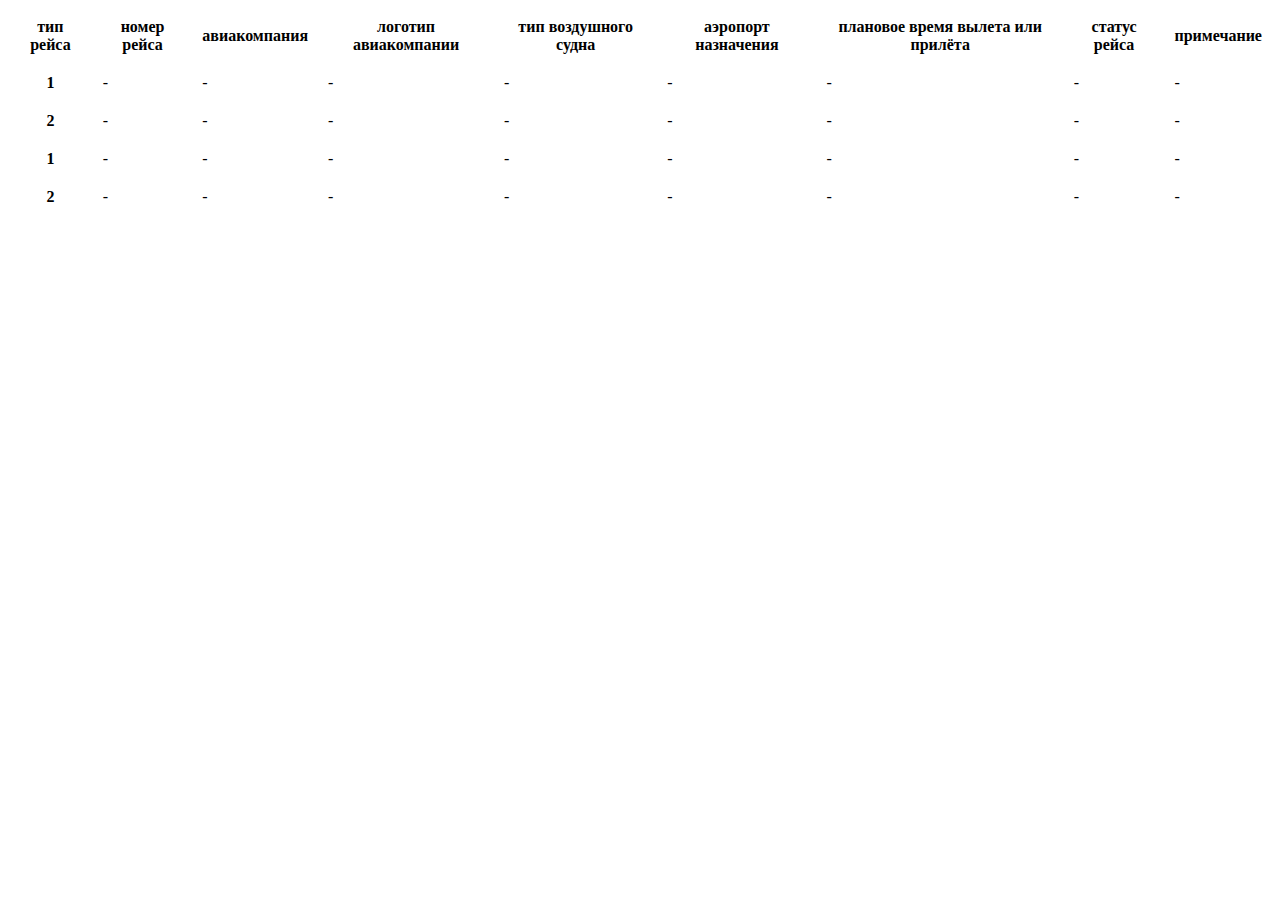
==== task-1/index.html @ 45f019e6 "task-1 added table hover styles" ====
<!doctype html>
<html>
    <head>
        <meta charset="utf-8">
        <meta http-equiv="x-ua-compatible" content="ie=edge">
        <title>Школа разработки интерфейсов</title>
        <meta name="description" content="">
        <meta name="viewport" content="width=device-width, initial-scale=1">

        <link rel="stylesheet" href="main.css">
        <script src="app.js"></script>
    </head>
    <body>

        <table>
            <tr>
                <th>тип рейса</th>
                <th class="col">номер рейса</th>
                <th class="col">авиакомпания</th>
                <th class="col">логотип авиакомпании</th>
                <th class="col">тип воздушного судна</th>
                <th class="col">аэропорт назначения</th>
                <th class="col">плановое время вылета или прилёта</th>
                <th class="col">статус рейса</th>
                <th class="col">примечание</th>
            </tr>

            <tr>
                <th class="row">1</th>
                <td>-</td>
                <td>-</td>
                <td>-</td>
                <td>-</td>
                <td>-</td>
                <td>-</td>
                <td>-</td>
                <td>-</td>
            </tr>

            <tr>
                <th class="row">2</th>
                <td>-</td>
                <td>-</td>
                <td>-</td>
                <td>-</td>
                <td>-</td>
                <td>-</td>
                <td>-</td>
                <td>-</td>
            </tr>

            <tr>
                <th class="row">1</th>
                <td>-</td>
                <td>-</td>
                <td>-</td>
                <td>-</td>
                <td>-</td>
                <td>-</td>
                <td>-</td>
                <td>-</td>
            </tr>

            <tr>
                <th class="row">2</th>
                <td>-</td>
                <td>-</td>
                <td>-</td>
                <td>-</td>
                <td>-</td>
                <td>-</td>
                <td>-</td>
                <td>-</td>
            </tr>
        </table>

    </body>
</html>
---- task-1/main.css ----
table {
    border-spacing: 0;
    border-collapse: collapse;
    overflow: hidden;
    z-index: 1;
}

td, th, .row, .col {
    cursor: pointer;
    padding: 10px;
    position: relative;
}

td:hover::before, .row:hover::before { 
    background-color: rgba(0,0,0,.5);
    content: '\00a0';  
    height: 100%;
    left: -5000px;
    position: absolute;  
    top: 0;
    width: 10000px;   
    z-index: -1;        
}

td:hover::after, .col:hover::after { 
    background-color: rgba(0,0,0,.5);
    content: '\00a0';  
    height: 10000px;    
    left: 0;
    position: absolute;  
    top: -5000px;
    width: 100%;
    z-index: -1;        
}
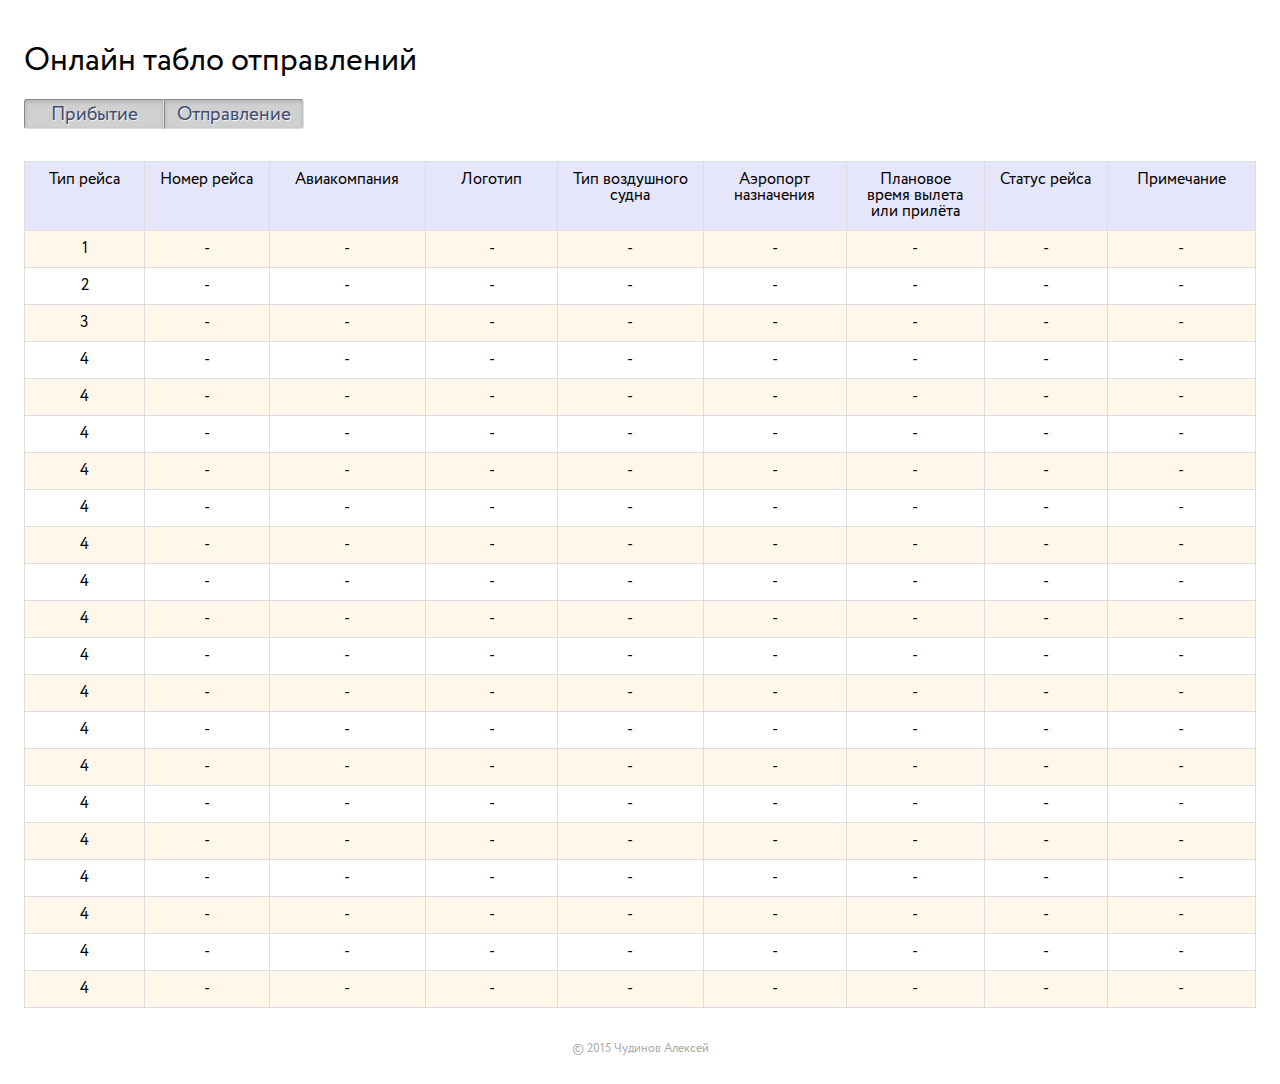
==== commit f4557405: "task-1 buttons, filter and colors" ====
--- a/task-1/index.html
+++ b/task-1/index.html
@@ -8,71 +8,264 @@
         <meta name="viewport" content="width=device-width, initial-scale=1">
 
         <link rel="stylesheet" href="main.css">
+        <script src="http://code.jquery.com/jquery-1.11.3.min.js"></script>
         <script src="app.js"></script>
     </head>
     <body>
 
-        <table>
-            <tr>
-                <th>тип рейса</th>
-                <th class="col">номер рейса</th>
-                <th class="col">авиакомпания</th>
-                <th class="col">логотип авиакомпании</th>
-                <th class="col">тип воздушного судна</th>
-                <th class="col">аэропорт назначения</th>
-                <th class="col">плановое время вылета или прилёта</th>
-                <th class="col">статус рейса</th>
-                <th class="col">примечание</th>
-            </tr>
-
-            <tr>
-                <th class="row">1</th>
-                <td>-</td>
-                <td>-</td>
-                <td>-</td>
-                <td>-</td>
-                <td>-</td>
-                <td>-</td>
-                <td>-</td>
-                <td>-</td>
-            </tr>
-
-            <tr>
-                <th class="row">2</th>
-                <td>-</td>
-                <td>-</td>
-                <td>-</td>
-                <td>-</td>
-                <td>-</td>
-                <td>-</td>
-                <td>-</td>
-                <td>-</td>
-            </tr>
-
-            <tr>
-                <th class="row">1</th>
-                <td>-</td>
-                <td>-</td>
-                <td>-</td>
-                <td>-</td>
-                <td>-</td>
-                <td>-</td>
-                <td>-</td>
-                <td>-</td>
-            </tr>
-
-            <tr>
-                <th class="row">2</th>
-                <td>-</td>
-                <td>-</td>
-                <td>-</td>
-                <td>-</td>
-                <td>-</td>
-                <td>-</td>
-                <td>-</td>
-                <td>-</td>
-            </tr>
-        </table>
+        <div class="wrapper">
+
+            <h1>Онлайн табло отправлений</h1>
+
+            <input type="checkbox" name="type" class="input-arrival" id="arrival" />
+            <label for="arrival" class="label-arrival">Прибытие</label>
+
+            <input type="checkbox" name="type" class="input-departure" id="departure" />
+            <label for="departure" class="label-departure">Отправление</label>
+
+            <div class="clearfix"></div>
+
+            <table>
+                <thead>
+                    <tr>
+                        <td>Тип рейса</td>
+                        <td>Номер рейса</td>
+                        <td>Авиакомпания</td>
+                        <td>Логотип</td>
+                        <td>Тип воздушного судна</td>
+                        <td>Аэропорт назначения</td>
+                        <td>Плановое время вылета или прилёта</td>
+                        <td>Статус рейса</td>
+                        <td>Примечание</td>
+                    </tr>
+                </thead>
+
+                <tbody>
+                    <tr class="departure">
+                        <td>1</td>
+                        <td>-</td>
+                        <td>-</td>
+                        <td>-</td>
+                        <td>-</td>
+                        <td>-</td>
+                        <td>-</td>
+                        <td>-</td>
+                        <td>-</td>
+                    </tr>
+
+                    <tr class="departure">
+                        <td>2</td>
+                        <td>-</td>
+                        <td>-</td>
+                        <td>-</td>
+                        <td>-</td>
+                        <td>-</td>
+                        <td>-</td>
+                        <td>-</td>
+                        <td>-</td>
+                    </tr>
+
+                    <tr class="arrival">
+                        <td>3</td>
+                        <td>-</td>
+                        <td>-</td>
+                        <td>-</td>
+                        <td>-</td>
+                        <td>-</td>
+                        <td>-</td>
+                        <td>-</td>
+                        <td>-</td>
+                    </tr>
+
+                    <tr class="arrival">
+                        <td>4</td>
+                        <td>-</td>
+                        <td>-</td>
+                        <td>-</td>
+                        <td>-</td>
+                        <td>-</td>
+                        <td>-</td>
+                        <td>-</td>
+                        <td>-</td>
+                    </tr>
+                    <tr class="departure">
+                        <td>4</td>
+                        <td>-</td>
+                        <td>-</td>
+                        <td>-</td>
+                        <td>-</td>
+                        <td>-</td>
+                        <td>-</td>
+                        <td>-</td>
+                        <td>-</td>
+                    </tr><tr class="arrival">
+                        <td>4</td>
+                        <td>-</td>
+                        <td>-</td>
+                        <td>-</td>
+                        <td>-</td>
+                        <td>-</td>
+                        <td>-</td>
+                        <td>-</td>
+                        <td>-</td>
+                    </tr><tr class="arrival">
+                        <td>4</td>
+                        <td>-</td>
+                        <td>-</td>
+                        <td>-</td>
+                        <td>-</td>
+                        <td>-</td>
+                        <td>-</td>
+                        <td>-</td>
+                        <td>-</td>
+                    </tr><tr class="arrival">
+                        <td>4</td>
+                        <td>-</td>
+                        <td>-</td>
+                        <td>-</td>
+                        <td>-</td>
+                        <td>-</td>
+                        <td>-</td>
+                        <td>-</td>
+                        <td>-</td>
+                    </tr><tr class="departure">
+                        <td>4</td>
+                        <td>-</td>
+                        <td>-</td>
+                        <td>-</td>
+                        <td>-</td>
+                        <td>-</td>
+                        <td>-</td>
+                        <td>-</td>
+                        <td>-</td>
+                    </tr><tr class="departure">
+                        <td>4</td>
+                        <td>-</td>
+                        <td>-</td>
+                        <td>-</td>
+                        <td>-</td>
+                        <td>-</td>
+                        <td>-</td>
+                        <td>-</td>
+                        <td>-</td>
+                    </tr><tr class="arrival">
+                        <td>4</td>
+                        <td>-</td>
+                        <td>-</td>
+                        <td>-</td>
+                        <td>-</td>
+                        <td>-</td>
+                        <td>-</td>
+                        <td>-</td>
+                        <td>-</td>
+                    </tr><tr class="arrival">
+                        <td>4</td>
+                        <td>-</td>
+                        <td>-</td>
+                        <td>-</td>
+                        <td>-</td>
+                        <td>-</td>
+                        <td>-</td>
+                        <td>-</td>
+                        <td>-</td>
+                    </tr><tr class="arrival">
+                        <td>4</td>
+                        <td>-</td>
+                        <td>-</td>
+                        <td>-</td>
+                        <td>-</td>
+                        <td>-</td>
+                        <td>-</td>
+                        <td>-</td>
+                        <td>-</td>
+                    </tr><tr class="arrival">
+                        <td>4</td>
+                        <td>-</td>
+                        <td>-</td>
+                        <td>-</td>
+                        <td>-</td>
+                        <td>-</td>
+                        <td>-</td>
+                        <td>-</td>
+                        <td>-</td>
+                    </tr><tr class="arrival">
+                        <td>4</td>
+                        <td>-</td>
+                        <td>-</td>
+                        <td>-</td>
+                        <td>-</td>
+                        <td>-</td>
+                        <td>-</td>
+                        <td>-</td>
+                        <td>-</td>
+                    </tr><tr class="arrival">
+                        <td>4</td>
+                        <td>-</td>
+                        <td>-</td>
+                        <td>-</td>
+                        <td>-</td>
+                        <td>-</td>
+                        <td>-</td>
+                        <td>-</td>
+                        <td>-</td>
+                    </tr><tr class="arrival">
+                        <td>4</td>
+                        <td>-</td>
+                        <td>-</td>
+                        <td>-</td>
+                        <td>-</td>
+                        <td>-</td>
+                        <td>-</td>
+                        <td>-</td>
+                        <td>-</td>
+                    </tr><tr class="arrival">
+                        <td>4</td>
+                        <td>-</td>
+                        <td>-</td>
+                        <td>-</td>
+                        <td>-</td>
+                        <td>-</td>
+                        <td>-</td>
+                        <td>-</td>
+                        <td>-</td>
+                    </tr><tr class="arrival">
+                        <td>4</td>
+                        <td>-</td>
+                        <td>-</td>
+                        <td>-</td>
+                        <td>-</td>
+                        <td>-</td>
+                        <td>-</td>
+                        <td>-</td>
+                        <td>-</td>
+                    </tr><tr class="arrival">
+                        <td>4</td>
+                        <td>-</td>
+                        <td>-</td>
+                        <td>-</td>
+                        <td>-</td>
+                        <td>-</td>
+                        <td>-</td>
+                        <td>-</td>
+                        <td>-</td>
+                    </tr><tr class="arrival">
+                        <td>4</td>
+                        <td>-</td>
+                        <td>-</td>
+                        <td>-</td>
+                        <td>-</td>
+                        <td>-</td>
+                        <td>-</td>
+                        <td>-</td>
+                        <td>-</td>
+                    </tr>
+                </tbody>
+            </table>
+
+            <div class="footer">
+                <div class="footer__copyright">© 2015 Чудинов Алексей</div>
+            </div>
+        </div>
 
     </body>
 </html>--- a/task-1/main.css
+++ b/task-1/main.css
@@ -1,34 +1,526 @@
+@font-face {
+  font-family: 'Circe Regular';
+  src: url("./fonts/circe-regular.eot");
+  src: url("./fonts/circe-regular.eot?#iefix") format("embedded-opentype"), url("./fonts/circe-regular.woff") format("woff"), url("./fonts/circe-regular.ttf") format("truetype"), url("./fonts/circe-regular.svg#Circe-Regular") format("svg");
+  font-weight: normal;
+  font-style: normal;
+}
+
+/* line 12, sass/_global.scss */
+html, body {
+  height: 100%;
+  min-width: 1040px;
+}
+
+/* line 17, sass/_global.scss */
+.wrapper {
+  font-family: 'Circe Regular', Helvetica, sans-serif;
+  width: 100%;
+  min-width: 960px;
+  min-height: 100%;
+  padding: 24px;
+}
+
+/* line 25, sass/_global.scss */
+*, *:before, *:after {
+  box-sizing: border-box;
+}
+
+/* line 29, sass/_global.scss */
+a {
+  color: black;
+  text-decoration: none;
+}
+/* line 33, sass/_global.scss */
+a:hover {
+  color: #ff6733;
+}
+
+/* line 38, sass/_global.scss */
+.clearfix {
+  display: table;
+  clear: both;
+}
+
+/* http://meyerweb.com/eric/tools/css/reset/ 
+	 v2.0 | 20110126
+	 License: none (public domain) */
+/* line 17, sass/_reset.scss */
+html, body, div, span, applet, object, iframe,
+h1, h2, h3, h4, h5, h6, p, blockquote, pre,
+a, abbr, acronym, address, big, cite, code,
+del, dfn, em, img, ins, kbd, q, s, samp,
+small, strike, strong, sub, sup, tt, var,
+b, u, i, center,
+dl, dt, dd, ol, ul, li,
+fieldset, form, label, legend,
+table, caption, tbody, tfoot, thead, tr, th, td,
+article, aside, canvas, details, embed,
+figure, figcaption, footer, header, hgroup,
+menu, nav, output, ruby, section, summary,
+time, mark, audio, video {
+  margin: 0;
+  padding: 0;
+  border: 0;
+  font-size: 100%;
+  font: inherit;
+  vertical-align: baseline;
+}
+
+/* HTML5 display-role reset for older browsers */
+/* line 27, sass/_reset.scss */
+article, aside, details, figcaption, figure,
+footer, header, hgroup, menu, nav, section {
+  display: block;
+}
+
+/* line 30, sass/_reset.scss */
+body {
+  line-height: 1;
+}
+
+/* line 33, sass/_reset.scss */
+ol, ul {
+  list-style: none;
+}
+
+/* line 36, sass/_reset.scss */
+blockquote, q {
+  quotes: none;
+}
+
+/* line 40, sass/_reset.scss */
+blockquote:before, blockquote:after,
+q:before, q:after {
+  content: '';
+  content: none;
+}
+
+/* line 44, sass/_reset.scss */
 table {
-    border-spacing: 0;
-    border-collapse: collapse;
-    overflow: hidden;
-    z-index: 1;
-}
-
-td, th, .row, .col {
-    cursor: pointer;
-    padding: 10px;
-    position: relative;
-}
-
-td:hover::before, .row:hover::before { 
-    background-color: rgba(0,0,0,.5);
-    content: '\00a0';  
-    height: 100%;
-    left: -5000px;
-    position: absolute;  
-    top: 0;
-    width: 10000px;   
-    z-index: -1;        
-}
-
-td:hover::after, .col:hover::after { 
-    background-color: rgba(0,0,0,.5);
-    content: '\00a0';  
-    height: 10000px;    
-    left: 0;
-    position: absolute;  
-    top: -5000px;
-    width: 100%;
-    z-index: -1;        
-}+  border-collapse: collapse;
+  border-spacing: 0;
+}
+
+/* line 55, sass/_normalize.scss */
+article,
+aside,
+details,
+figcaption,
+figure,
+footer,
+header,
+hgroup,
+nav,
+section,
+summary {
+  display: block;
+}
+
+/* line 63, sass/_normalize.scss */
+audio,
+canvas,
+video {
+  display: inline-block;
+}
+
+/* line 74, sass/_normalize.scss */
+audio:not([controls]) {
+  display: none;
+  height: 0;
+}
+
+/* line 84, sass/_normalize.scss */
+[hidden], template {
+  display: none;
+}
+
+/* line 97, sass/_normalize.scss */
+html {
+  background: white;
+  color: black;
+  -webkit-text-size-adjust: 100%;
+  -ms-text-size-adjust: 100%;
+}
+
+/* line 113, sass/_normalize.scss */
+html,
+button,
+input,
+select,
+textarea {
+  font-family: sans-serif;
+}
+
+/* line 119, sass/_normalize.scss */
+body {
+  margin: 0;
+}
+
+/* line 132, sass/_normalize.scss */
+a {
+  background: transparent;
+}
+/* line 139, sass/_normalize.scss */
+a:focus {
+  outline: thin dotted;
+}
+/* line 146, sass/_normalize.scss */
+a:hover, a:active {
+  outline: 0;
+}
+
+/* line 159, sass/_normalize.scss */
+h1 {
+  font-size: 2em;
+  margin: 0.67em 0;
+}
+
+/* line 164, sass/_normalize.scss */
+h2 {
+  font-size: 1.5em;
+  margin: 0.83em 0;
+}
+
+/* line 169, sass/_normalize.scss */
+h3 {
+  font-size: 1.17em;
+  margin: 1em 0;
+}
+
+/* line 174, sass/_normalize.scss */
+h4 {
+  font-size: 1em;
+  margin: 1.33em 0;
+}
+
+/* line 179, sass/_normalize.scss */
+h5 {
+  font-size: 0.83em;
+  margin: 1.67em 0;
+}
+
+/* line 184, sass/_normalize.scss */
+h6 {
+  font-size: 0.75em;
+  margin: 2.33em 0;
+}
+
+/* line 192, sass/_normalize.scss */
+abbr[title] {
+  border-bottom: 1px dotted;
+}
+
+/* line 199, sass/_normalize.scss */
+b,
+strong {
+  font-weight: bold;
+}
+
+/* line 211, sass/_normalize.scss */
+dfn {
+  font-style: italic;
+}
+
+/* line 217, sass/_normalize.scss */
+mark {
+  background: #ff0;
+  color: #000;
+}
+
+/* line 236, sass/_normalize.scss */
+code,
+kbd,
+pre,
+samp {
+  font-family: monospace, serif;
+  font-size: 1em;
+}
+
+/* line 246, sass/_normalize.scss */
+pre {
+  white-space: pre;
+  white-space: pre-wrap;
+  word-wrap: break-word;
+}
+
+/* line 254, sass/_normalize.scss */
+q {
+  quotes: "\201C" "\201D" "\2018" "\2019";
+}
+
+/* line 271, sass/_normalize.scss */
+q:before, q:after {
+  content: '';
+  content: none;
+}
+
+/* line 279, sass/_normalize.scss */
+small {
+  font-size: 80%;
+}
+
+/* line 287, sass/_normalize.scss */
+sub,
+sup {
+  font-size: 75%;
+  line-height: 0;
+  position: relative;
+  vertical-align: baseline;
+}
+
+/* line 294, sass/_normalize.scss */
+sup {
+  top: -0.5em;
+}
+
+/* line 298, sass/_normalize.scss */
+sub {
+  bottom: -0.25em;
+}
+
+/* line 350, sass/_normalize.scss */
+img {
+  border: 0;
+}
+
+/* line 359, sass/_normalize.scss */
+svg:not(:root) {
+  overflow: hidden;
+}
+
+/* line 369, sass/_normalize.scss */
+figure {
+  margin: 0;
+}
+
+/* line 386, sass/_normalize.scss */
+fieldset {
+  border: 1px solid #c0c0c0;
+  margin: 0 2px;
+  padding: 0.35em 0.625em 0.75em;
+}
+
+/* line 397, sass/_normalize.scss */
+legend {
+  border: 0;
+  padding: 0;
+  white-space: normal;
+}
+
+/* line 414, sass/_normalize.scss */
+button,
+input,
+select,
+textarea {
+  font-family: inherit;
+  font-size: 100%;
+  margin: 0;
+  vertical-align: baseline;
+}
+
+/* line 426, sass/_normalize.scss */
+button, input {
+  line-height: normal;
+}
+
+/* line 436, sass/_normalize.scss */
+button,
+select {
+  text-transform: none;
+}
+
+/* line 451, sass/_normalize.scss */
+button,
+html input[type="button"],
+input[type="reset"],
+input[type="submit"] {
+  -webkit-appearance: button;
+  cursor: pointer;
+}
+
+/* line 462, sass/_normalize.scss */
+button[disabled],
+input[disabled] {
+  cursor: default;
+}
+
+/* line 470, sass/_normalize.scss */
+button::-moz-focus-inner, input::-moz-focus-inner {
+  border: 0;
+  padding: 0;
+}
+
+/* line 479, sass/_normalize.scss */
+textarea {
+  overflow: auto;
+  vertical-align: top;
+}
+
+/* line 490, sass/_normalize.scss */
+table {
+  border-collapse: collapse;
+  border-spacing: 0;
+}
+
+/* line 498, sass/_normalize.scss */
+input[type="search"] {
+  -webkit-appearance: textfield;
+  -moz-box-sizing: content-box;
+  -webkit-box-sizing: content-box;
+  box-sizing: content-box;
+}
+/* line 507, sass/_normalize.scss */
+input[type="search"]::-webkit-search-cancel-button, input[type="search"]::-webkit-search-decoration {
+  -webkit-appearance: none;
+}
+/* line 517, sass/_normalize.scss */
+input[type="checkbox"], input[type="radio"] {
+  box-sizing: border-box;
+  padding: 0;
+}
+
+/* line 1, sass/_general.scss */
+label {
+  cursor: pointer;
+  -webkit-user-select: none;
+  -moz-user-select: none;
+  -ms-user-select: none;
+  -o-user-select: none;
+  user-select: none;
+  -webkit-touch-callout: none;
+  touch-callout: none;
+  width: 140px;
+  height: 30px;
+  text-align: center;
+  color: #424d71;
+  text-shadow: 1px 1px 1px rgba(255, 255, 255, 0.8);
+  line-height: 1.6;
+  font-size: 19px;
+  float: left;
+  border: 1px inset #ddd;
+  background: #d0d0d0;
+  background-image: none;
+  outline: 0;
+  -webkit-box-shadow: inset 0 2px 4px rgba(0, 0, 0, 0.15);
+  -moz-box-shadow: inset 0 2px 4px rgba(0, 0, 0, 0.15);
+  -ms-box-shadow: inset 0 2px 4px rgba(0, 0, 0, 0.15);
+  -o-box-shadow: inset 0 2px 4px rgba(0, 0, 0, 0.15);
+  box-shadow: inset 0 2px 4px rgba(0, 0, 0, 0.15);
+}
+/* line 18, sass/_general.scss */
+label:first-of-type {
+  border-radius: 3px 0px 0px 3px;
+}
+/* line 22, sass/_general.scss */
+label:last-of-type {
+  border-radius: 0px 3px 3px 0px;
+}
+
+/* line 27, sass/_general.scss */
+input[type=checkbox] {
+  display: none;
+}
+
+/* line 33, sass/_general.scss */
+input.input-all:checked ~ label.label-all,
+input.input-arrival:checked ~ label.label-arrival,
+input.input-departure:checked ~ label.label-departure {
+  color: #999;
+  background-color: #f5f5f5;
+  background-repeat: repeat-x;
+  border: 1px outset #e6e6e6;
+  -webkit-box-shadow: inset 0 1px 0 rgba(255, 255, 255, 0.2);
+  -moz-box-shadow: inset 0 1px 0 rgba(255, 255, 255, 0.2);
+  -ms-box-shadow: inset 0 1px 0 rgba(255, 255, 255, 0.2);
+  -o-box-shadow: inset 0 1px 0 rgba(255, 255, 255, 0.2);
+  box-shadow: inset 0 1px 0 rgba(255, 255, 255, 0.2);
+}
+
+/* line 43, sass/_general.scss */
+input.input-arrival:checked ~ table tr.departure,
+input.input-departure:checked ~ table tr.arrival {
+  display: none;
+}
+
+/* line 47, sass/_general.scss */
+.sticky {
+  position: fixed;
+  width: 100%;
+  left: 0;
+  top: 0;
+  z-index: 100;
+  border-top: 0;
+  padding: 0 24px;
+}
+
+/* line 56, sass/_general.scss */
+table {
+  border-spacing: 0;
+  border-collapse: collapse;
+  overflow: hidden;
+  z-index: 1;
+  margin: 32px 0 52px;
+  width: 100%;
+}
+/* line 65, sass/_general.scss */
+table thead td {
+  width: 200px;
+  background-color: lavender;
+}
+/* line 72, sass/_general.scss */
+table tr:nth-child(odd):not([style*='display: none']) {
+  background-color: rgba(255, 220, 150, 0.2);
+}
+/* line 76, sass/_general.scss */
+table td, table .row, table .col {
+  cursor: pointer;
+  text-align: center;
+  padding: 10px;
+  position: relative;
+  border: 1px solid #ddd;
+}
+/* line 84, sass/_general.scss */
+table td {
+  width: 200px;
+}
+/* line 86, sass/_general.scss */
+table tbody td:hover::before {
+  background-color: rgba(0, 0, 0, 0.2);
+  content: '';
+  height: 100%;
+  left: -5000px;
+  position: absolute;
+  top: 0;
+  width: 10000px;
+  z-index: -1;
+}
+/* line 97, sass/_general.scss */
+table td:hover::after {
+  background-color: rgba(0, 0, 0, 0.2);
+  content: '';
+  height: 10000px;
+  left: 0;
+  position: absolute;
+  top: -5000px;
+  width: 100%;
+  z-index: -1;
+}
+
+/* line 109, sass/_general.scss */
+.footer {
+  position: relative;
+  margin-top: -50px;
+  height: 50px;
+  clear: both;
+}
+/* line 115, sass/_general.scss */
+.footer .footer__copyright {
+  text-align: center;
+  vertical-align: bottom;
+  position: absolute;
+  bottom: 5px;
+  width: 100%;
+  font-size: 12px;
+  color: #aaa;
+}
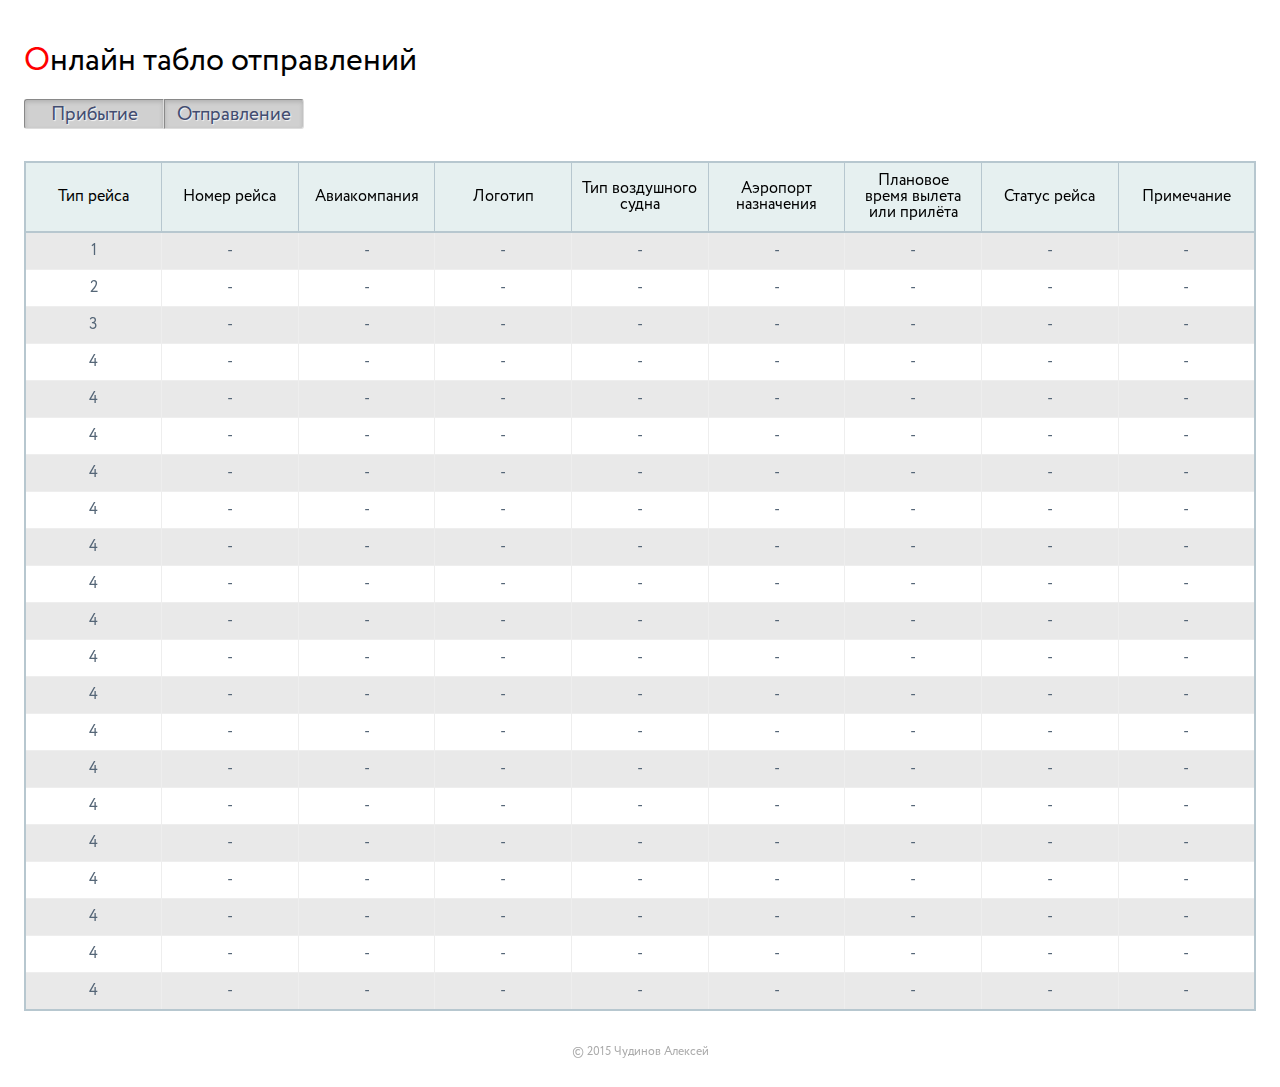
==== commit bff10267: "task-1 fixed header polyfill, even rows with jquery" ====
--- a/task-1/index.html
+++ b/task-1/index.html
@@ -8,14 +8,16 @@
         <meta name="viewport" content="width=device-width, initial-scale=1">
 
         <link rel="stylesheet" href="main.css">
-        <script src="http://code.jquery.com/jquery-1.11.3.min.js"></script>
+        <script src="vendor/jquery-1.11.3.min.js"></script>
+        <script src="vendor/jquery.stickytableheaders.min.js"></script>
+
         <script src="app.js"></script>
     </head>
     <body>
 
         <div class="wrapper">
 
-            <h1>Онлайн табло отправлений</h1>
+            <h1><span class="red">О</span>нлайн табло отправлений</h1>
 
             <input type="checkbox" name="type" class="input-arrival" id="arrival" />
             <label for="arrival" class="label-arrival">Прибытие</label>
--- a/task-1/main.css
+++ b/task-1/main.css
@@ -40,6 +40,11 @@
 .clearfix {
   display: table;
   clear: both;
+}
+
+/* line 43, sass/_global.scss */
+.red {
+  color: #f00;
 }
 
 /* http://meyerweb.com/eric/tools/css/reset/ 
@@ -383,13 +388,6 @@
 /* line 1, sass/_general.scss */
 label {
   cursor: pointer;
-  -webkit-user-select: none;
-  -moz-user-select: none;
-  -ms-user-select: none;
-  -o-user-select: none;
-  user-select: none;
-  -webkit-touch-callout: none;
-  touch-callout: none;
   width: 140px;
   height: 30px;
   text-align: center;
@@ -400,30 +398,34 @@
   float: left;
   border: 1px inset #ddd;
   background: #d0d0d0;
-  background-image: none;
-  outline: 0;
+  -webkit-user-select: none;
+  -moz-user-select: none;
+  -ms-user-select: none;
+  -o-user-select: none;
+  user-select: none;
+  -webkit-touch-callout: none;
+  touch-callout: none;
   -webkit-box-shadow: inset 0 2px 4px rgba(0, 0, 0, 0.15);
   -moz-box-shadow: inset 0 2px 4px rgba(0, 0, 0, 0.15);
   -ms-box-shadow: inset 0 2px 4px rgba(0, 0, 0, 0.15);
   -o-box-shadow: inset 0 2px 4px rgba(0, 0, 0, 0.15);
   box-shadow: inset 0 2px 4px rgba(0, 0, 0, 0.15);
 }
-/* line 18, sass/_general.scss */
+/* line 16, sass/_general.scss */
 label:first-of-type {
   border-radius: 3px 0px 0px 3px;
 }
-/* line 22, sass/_general.scss */
+/* line 20, sass/_general.scss */
 label:last-of-type {
   border-radius: 0px 3px 3px 0px;
 }
 
-/* line 27, sass/_general.scss */
+/* line 25, sass/_general.scss */
 input[type=checkbox] {
   display: none;
 }
 
-/* line 33, sass/_general.scss */
-input.input-all:checked ~ label.label-all,
+/* line 30, sass/_general.scss */
 input.input-arrival:checked ~ label.label-arrival,
 input.input-departure:checked ~ label.label-departure {
   color: #999;
@@ -437,24 +439,13 @@
   box-shadow: inset 0 1px 0 rgba(255, 255, 255, 0.2);
 }
 
-/* line 43, sass/_general.scss */
+/* line 39, sass/_general.scss */
 input.input-arrival:checked ~ table tr.departure,
 input.input-departure:checked ~ table tr.arrival {
   display: none;
 }
 
-/* line 47, sass/_general.scss */
-.sticky {
-  position: fixed;
-  width: 100%;
-  left: 0;
-  top: 0;
-  z-index: 100;
-  border-top: 0;
-  padding: 0 24px;
-}
-
-/* line 56, sass/_general.scss */
+/* line 43, sass/_general.scss */
 table {
   border-spacing: 0;
   border-collapse: collapse;
@@ -462,31 +453,54 @@
   z-index: 1;
   margin: 32px 0 52px;
   width: 100%;
+  table-layout: fixed;
+  border: 2px solid #b7c7cf;
+}
+/* line 53, sass/_general.scss */
+table thead {
+  position: -webkit-sticky;
+  position: -moz-sticky;
+  position: -ms-sticky;
+  position: -o-sticky;
+  position: sticky;
+  top: 0px;
+}
+/* line 61, sass/_general.scss */
+table thead tr {
+  border-bottom: 2px solid #b7c7cf;
 }
 /* line 65, sass/_general.scss */
 table thead td {
-  width: 200px;
-  background-color: lavender;
-}
-/* line 72, sass/_general.scss */
-table tr:nth-child(odd):not([style*='display: none']) {
-  background-color: rgba(255, 220, 150, 0.2);
-}
-/* line 76, sass/_general.scss */
+  width: 120px;
+  height: 40px;
+  border-color: #b7c7cf;
+  background-color: #e6f0f0;
+  vertical-align: middle;
+}
+/* line 74, sass/_general.scss */
+table tbody {
+  color: #567;
+}
+/* line 78, sass/_general.scss */
+table tr.even {
+  background-color: rgba(200, 200, 200, 0.4);
+  -webkit-transition: all 0.2s ease-in;
+  -moz-transition: all 0.2s ease-in;
+  -ms-transition: all 0.2s ease-in;
+  -o-transition: all 0.2s ease-in;
+  transition: all 0.2s ease-in;
+}
+/* line 83, sass/_general.scss */
 table td, table .row, table .col {
   cursor: pointer;
   text-align: center;
   padding: 10px;
   position: relative;
-  border: 1px solid #ddd;
-}
-/* line 84, sass/_general.scss */
-table td {
-  width: 200px;
-}
-/* line 86, sass/_general.scss */
+  border: 1px solid #eee;
+}
+/* line 91, sass/_general.scss */
 table tbody td:hover::before {
-  background-color: rgba(0, 0, 0, 0.2);
+  background-color: rgba(180, 180, 180, 0.8);
   content: '';
   height: 100%;
   left: -5000px;
@@ -495,9 +509,9 @@
   width: 10000px;
   z-index: -1;
 }
-/* line 97, sass/_general.scss */
+/* line 102, sass/_general.scss */
 table td:hover::after {
-  background-color: rgba(0, 0, 0, 0.2);
+  background-color: rgba(180, 180, 180, 0.8);
   content: '';
   height: 10000px;
   left: 0;
@@ -507,14 +521,14 @@
   z-index: -1;
 }
 
-/* line 109, sass/_general.scss */
+/* line 115, sass/_general.scss */
 .footer {
   position: relative;
   margin-top: -50px;
   height: 50px;
   clear: both;
 }
-/* line 115, sass/_general.scss */
+/* line 121, sass/_general.scss */
 .footer .footer__copyright {
   text-align: center;
   vertical-align: bottom;
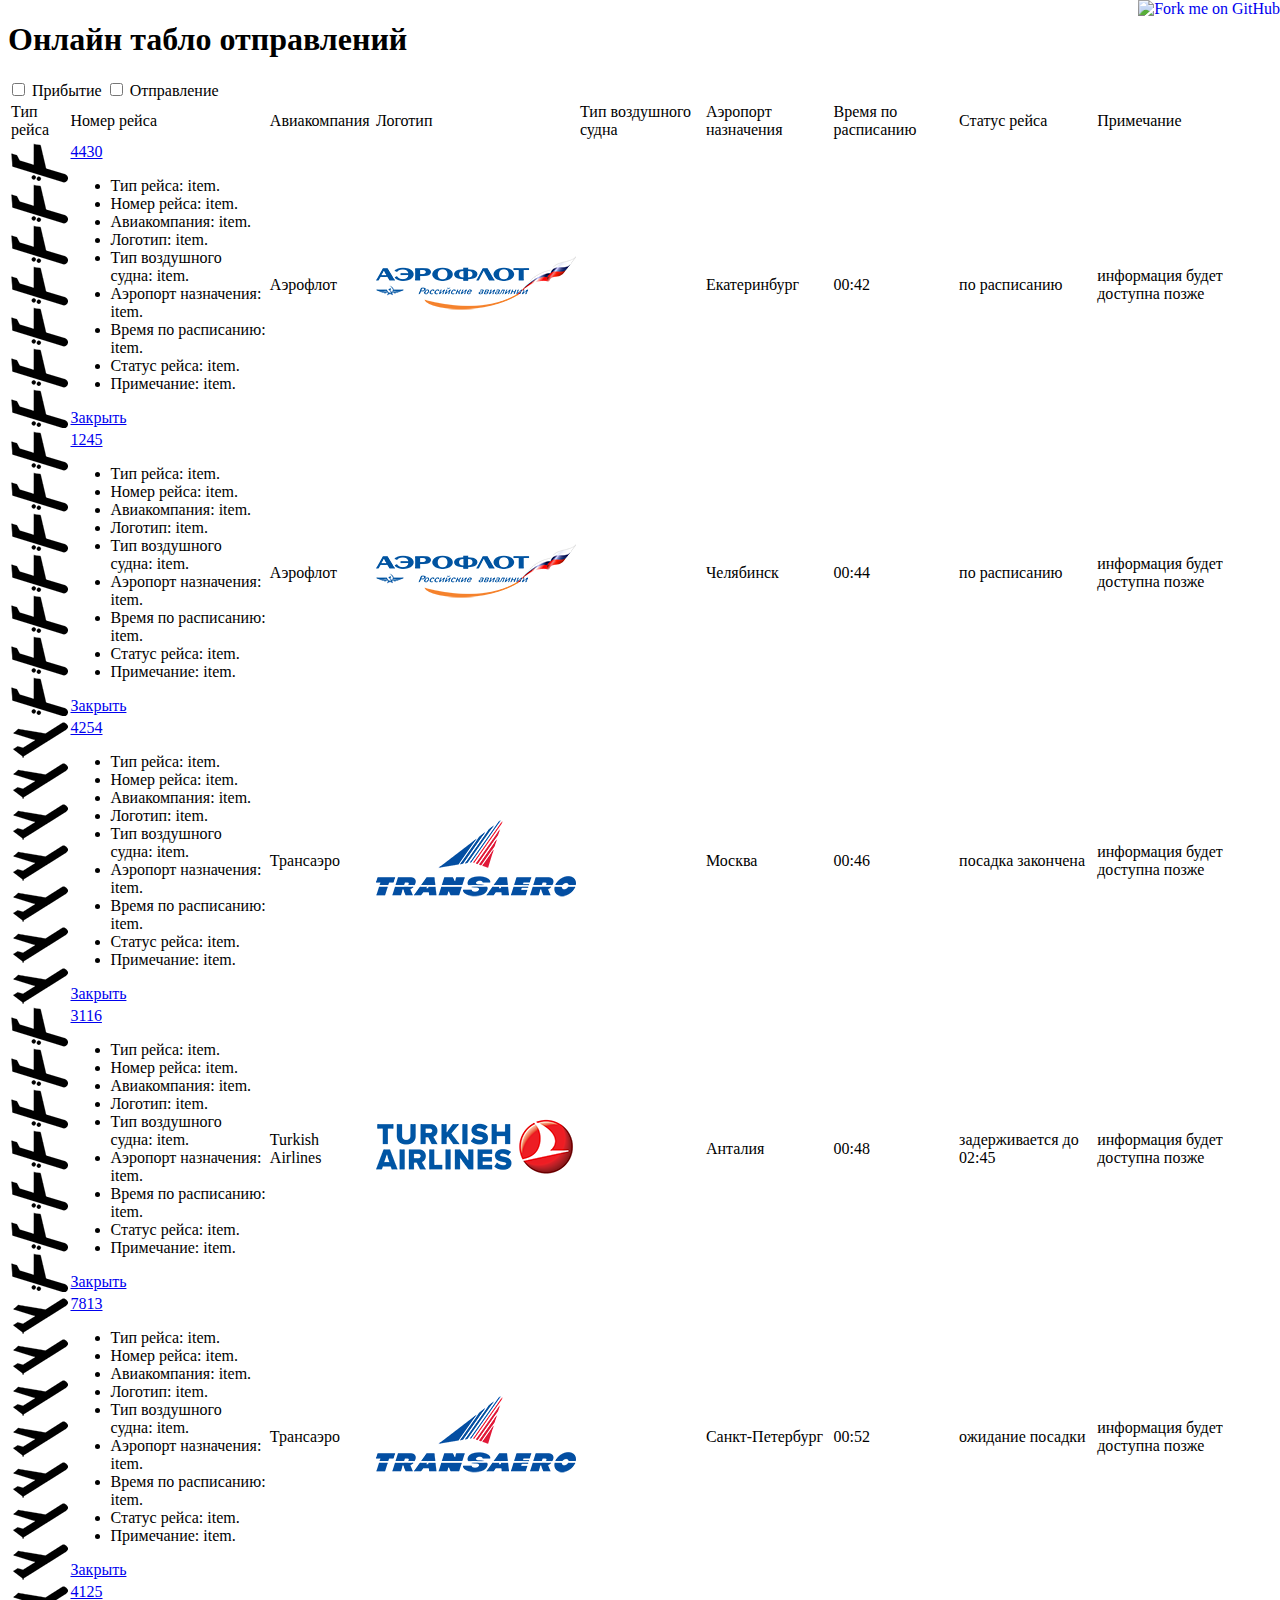
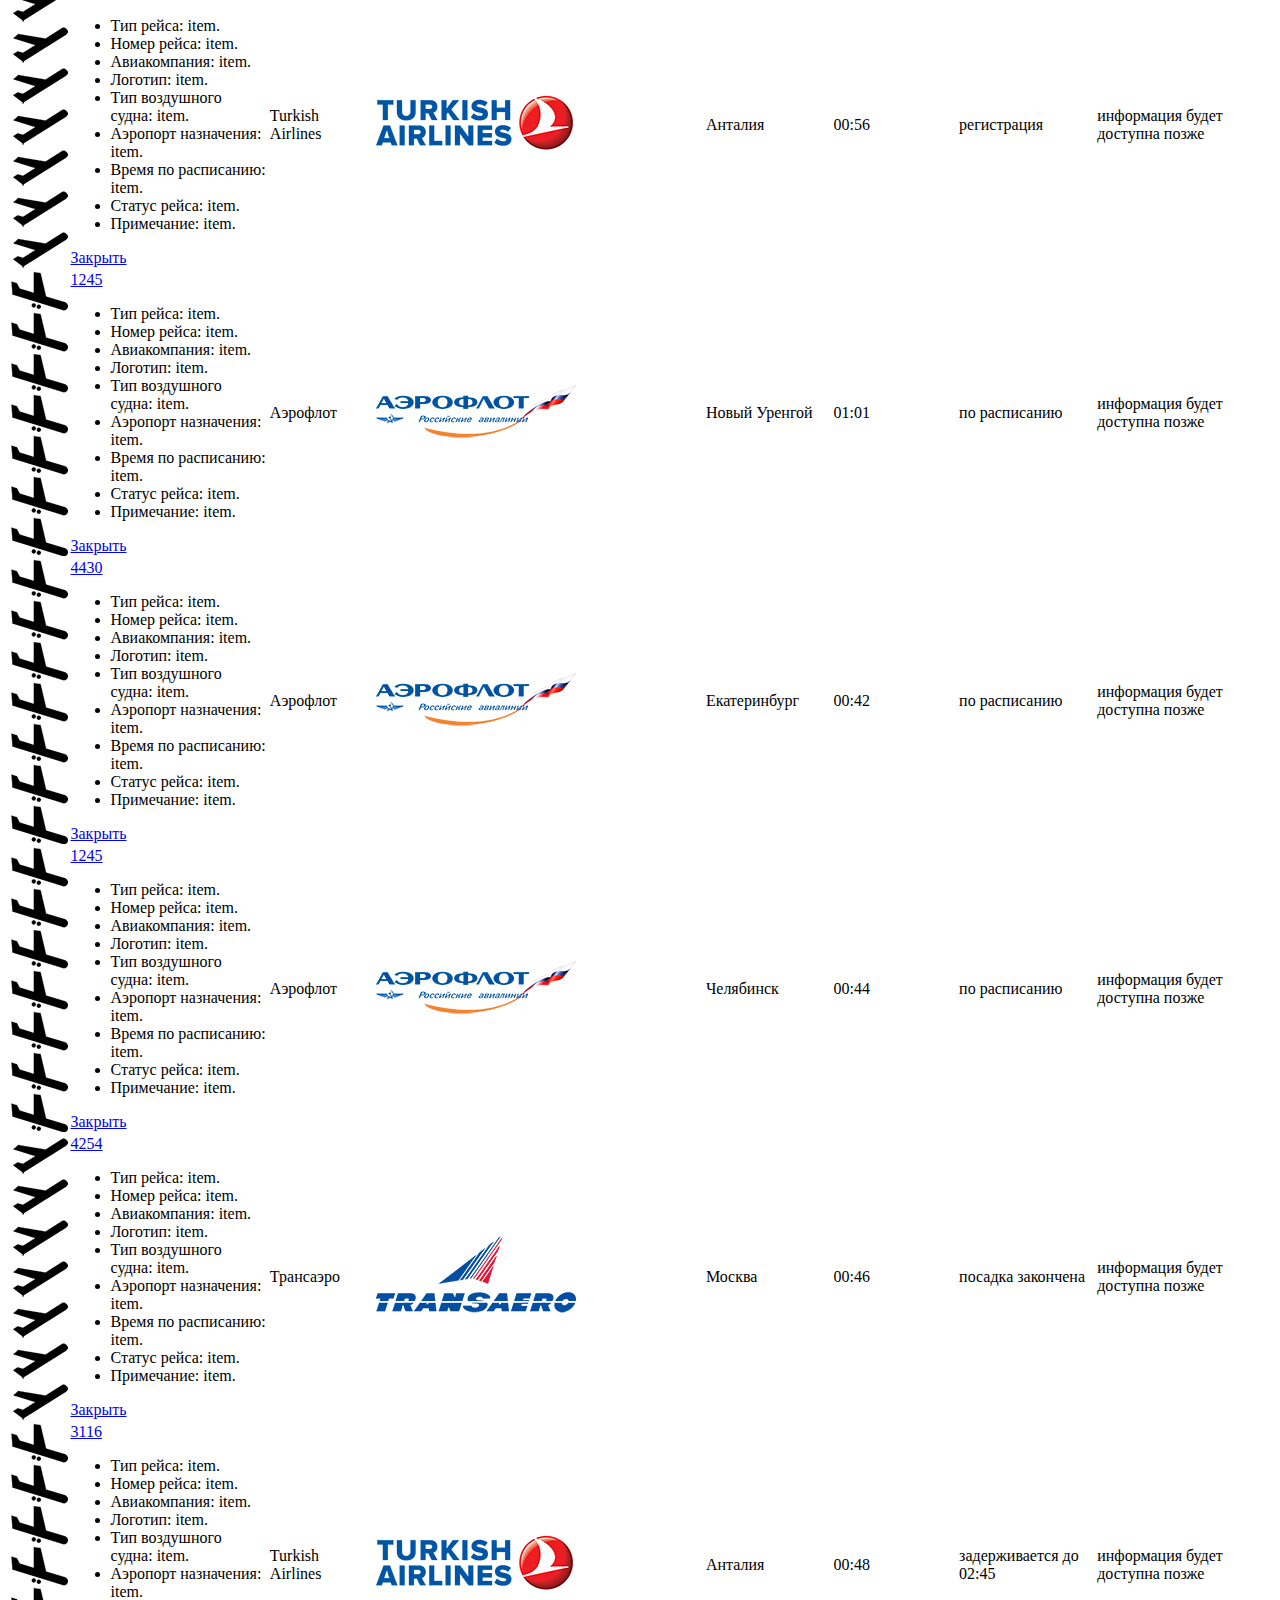
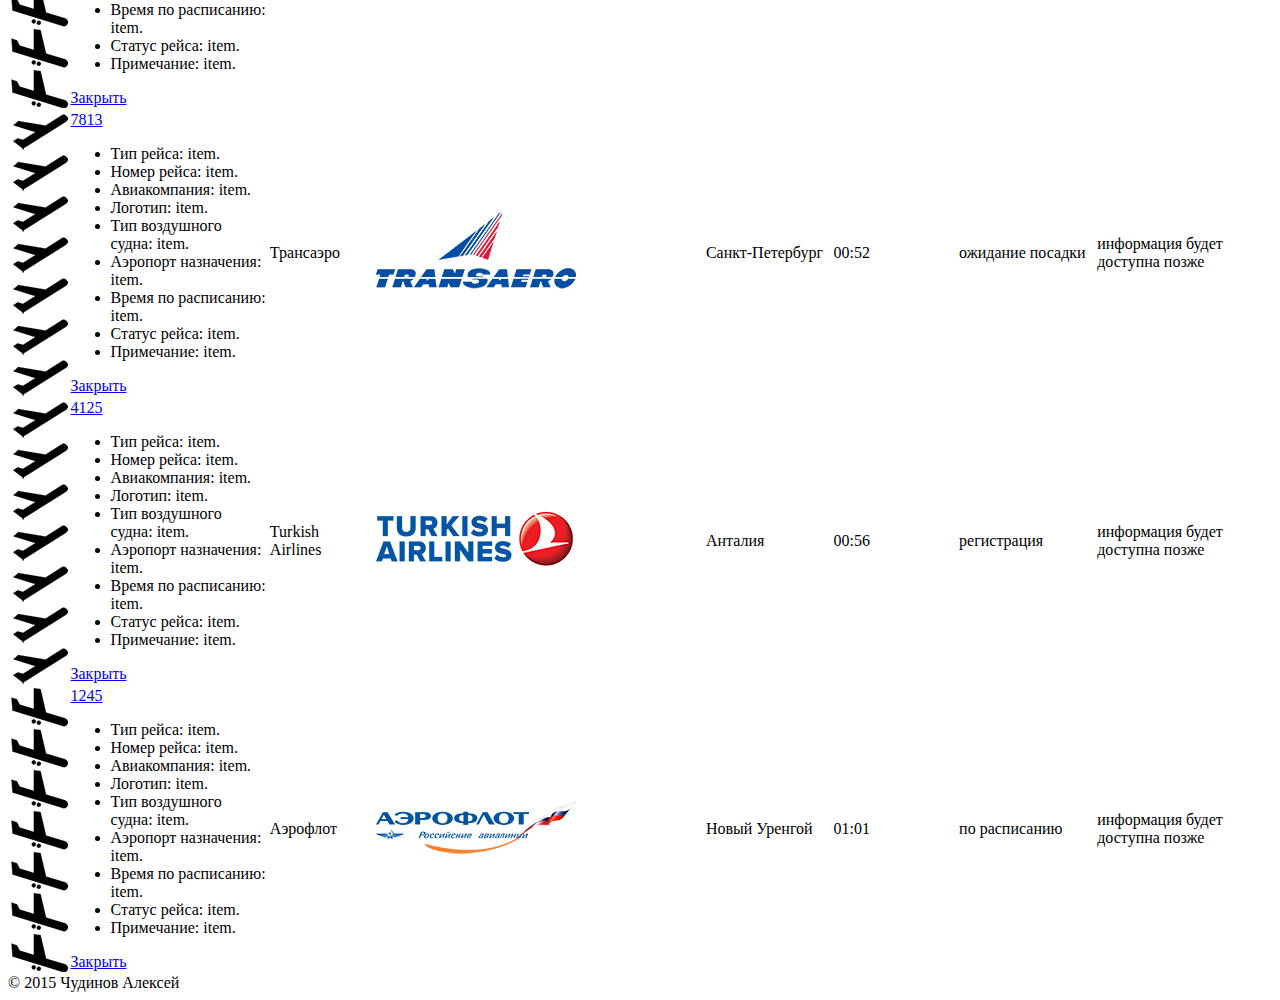
==== commit 8585dc79: "task-1 added popup, some improvements" ====
--- a/task-1/index.html
+++ b/task-1/index.html
@@ -17,256 +17,47 @@
 
         <div class="wrapper">
 
-            <h1><span class="red">О</span>нлайн табло отправлений</h1>
+            <div class="header">
+                <h1><span class="red">О</span>нлайн табло отправлений</h1>
 
-            <input type="checkbox" name="type" class="input-arrival" id="arrival" />
-            <label for="arrival" class="label-arrival">Прибытие</label>
+                <a href="https://github.com/choudalex/shri/tree/master/task-1">
+                    <img style="position: absolute; top: 0; right: 0; border: 0;" src="https://camo.githubusercontent.com/365986a132ccd6a44c23a9169022c0b5c890c387/68747470733a2f2f73332e616d617a6f6e6177732e636f6d2f6769746875622f726962626f6e732f666f726b6d655f72696768745f7265645f6161303030302e706e67" alt="Fork me on GitHub" data-canonical-src="https://s3.amazonaws.com/github/ribbons/forkme_right_red_aa0000.png" />
+                </a>
+            </div>
 
-            <input type="checkbox" name="type" class="input-departure" id="departure" />
-            <label for="departure" class="label-departure">Отправление</label>
+            <div class="main">
+                <input type="checkbox" name="type" class="input-arrival" id="arrival" />
+                <label for="arrival" class="btn label-arrival">Прибытие</label>
 
-            <div class="clearfix"></div>
+                <input type="checkbox" name="type" class="input-departure" id="departure" />
+                <label for="departure" class="btn label-departure">Отправление</label>
 
-            <table>
-                <thead>
-                    <tr>
-                        <td>Тип рейса</td>
-                        <td>Номер рейса</td>
-                        <td>Авиакомпания</td>
-                        <td>Логотип</td>
-                        <td>Тип воздушного судна</td>
-                        <td>Аэропорт назначения</td>
-                        <td>Плановое время вылета или прилёта</td>
-                        <td>Статус рейса</td>
-                        <td>Примечание</td>
-                    </tr>
-                </thead>
+                <div class="clearfix"></div>
 
-                <tbody>
-                    <tr class="departure">
-                        <td>1</td>
-                        <td>-</td>
-                        <td>-</td>
-                        <td>-</td>
-                        <td>-</td>
-                        <td>-</td>
-                        <td>-</td>
-                        <td>-</td>
-                        <td>-</td>
-                    </tr>
+                <table>
+                    <thead>
+                        <tr>
+                            <td class="type">Тип рейса</td>
+                            <td class="number">Номер рейса</td>
+                            <td class="company">Авиакомпания</td>
+                            <td>Логотип</td>
+                            <td>Тип воздушного судна</td>
+                            <td>Аэропорт назначения</td>
+                            <td class="time">Время по расписанию</td>
+                            <td>Статус рейса</td>
+                            <td>Примечание</td>
+                        </tr>
+                    </thead>
 
-                    <tr class="departure">
-                        <td>2</td>
-                        <td>-</td>
-                        <td>-</td>
-                        <td>-</td>
-                        <td>-</td>
-                        <td>-</td>
-                        <td>-</td>
-                        <td>-</td>
-                        <td>-</td>
-                    </tr>
+                    <tbody>
 
-                    <tr class="arrival">
-                        <td>3</td>
-                        <td>-</td>
-                        <td>-</td>
-                        <td>-</td>
-                        <td>-</td>
-                        <td>-</td>
-                        <td>-</td>
-                        <td>-</td>
-                        <td>-</td>
-                    </tr>
+                    </tbody>
+                </table>
+            </div>
+        </div>
 
-                    <tr class="arrival">
-                        <td>4</td>
-                        <td>-</td>
-                        <td>-</td>
-                        <td>-</td>
-                        <td>-</td>
-                        <td>-</td>
-                        <td>-</td>
-                        <td>-</td>
-                        <td>-</td>
-                    </tr>
-                    <tr class="departure">
-                        <td>4</td>
-                        <td>-</td>
-                        <td>-</td>
-                        <td>-</td>
-                        <td>-</td>
-                        <td>-</td>
-                        <td>-</td>
-                        <td>-</td>
-                        <td>-</td>
-                    </tr><tr class="arrival">
-                        <td>4</td>
-                        <td>-</td>
-                        <td>-</td>
-                        <td>-</td>
-                        <td>-</td>
-                        <td>-</td>
-                        <td>-</td>
-                        <td>-</td>
-                        <td>-</td>
-                    </tr><tr class="arrival">
-                        <td>4</td>
-                        <td>-</td>
-                        <td>-</td>
-                        <td>-</td>
-                        <td>-</td>
-                        <td>-</td>
-                        <td>-</td>
-                        <td>-</td>
-                        <td>-</td>
-                    </tr><tr class="arrival">
-                        <td>4</td>
-                        <td>-</td>
-                        <td>-</td>
-                        <td>-</td>
-                        <td>-</td>
-                        <td>-</td>
-                        <td>-</td>
-                        <td>-</td>
-                        <td>-</td>
-                    </tr><tr class="departure">
-                        <td>4</td>
-                        <td>-</td>
-                        <td>-</td>
-                        <td>-</td>
-                        <td>-</td>
-                        <td>-</td>
-                        <td>-</td>
-                        <td>-</td>
-                        <td>-</td>
-                    </tr><tr class="departure">
-                        <td>4</td>
-                        <td>-</td>
-                        <td>-</td>
-                        <td>-</td>
-                        <td>-</td>
-                        <td>-</td>
-                        <td>-</td>
-                        <td>-</td>
-                        <td>-</td>
-                    </tr><tr class="arrival">
-                        <td>4</td>
-                        <td>-</td>
-                        <td>-</td>
-                        <td>-</td>
-                        <td>-</td>
-                        <td>-</td>
-                        <td>-</td>
-                        <td>-</td>
-                        <td>-</td>
-                    </tr><tr class="arrival">
-                        <td>4</td>
-                        <td>-</td>
-                        <td>-</td>
-                        <td>-</td>
-                        <td>-</td>
-                        <td>-</td>
-                        <td>-</td>
-                        <td>-</td>
-                        <td>-</td>
-                    </tr><tr class="arrival">
-                        <td>4</td>
-                        <td>-</td>
-                        <td>-</td>
-                        <td>-</td>
-                        <td>-</td>
-                        <td>-</td>
-                        <td>-</td>
-                        <td>-</td>
-                        <td>-</td>
-                    </tr><tr class="arrival">
-                        <td>4</td>
-                        <td>-</td>
-                        <td>-</td>
-                        <td>-</td>
-                        <td>-</td>
-                        <td>-</td>
-                        <td>-</td>
-                        <td>-</td>
-                        <td>-</td>
-                    </tr><tr class="arrival">
-                        <td>4</td>
-                        <td>-</td>
-                        <td>-</td>
-                        <td>-</td>
-                        <td>-</td>
-                        <td>-</td>
-                        <td>-</td>
-                        <td>-</td>
-                        <td>-</td>
-                    </tr><tr class="arrival">
-                        <td>4</td>
-                        <td>-</td>
-                        <td>-</td>
-                        <td>-</td>
-                        <td>-</td>
-                        <td>-</td>
-                        <td>-</td>
-                        <td>-</td>
-                        <td>-</td>
-                    </tr><tr class="arrival">
-                        <td>4</td>
-                        <td>-</td>
-                        <td>-</td>
-                        <td>-</td>
-                        <td>-</td>
-                        <td>-</td>
-                        <td>-</td>
-                        <td>-</td>
-                        <td>-</td>
-                    </tr><tr class="arrival">
-                        <td>4</td>
-                        <td>-</td>
-                        <td>-</td>
-                        <td>-</td>
-                        <td>-</td>
-                        <td>-</td>
-                        <td>-</td>
-                        <td>-</td>
-                        <td>-</td>
-                    </tr><tr class="arrival">
-                        <td>4</td>
-                        <td>-</td>
-                        <td>-</td>
-                        <td>-</td>
-                        <td>-</td>
-                        <td>-</td>
-                        <td>-</td>
-                        <td>-</td>
-                        <td>-</td>
-                    </tr><tr class="arrival">
-                        <td>4</td>
-                        <td>-</td>
-                        <td>-</td>
-                        <td>-</td>
-                        <td>-</td>
-                        <td>-</td>
-                        <td>-</td>
-                        <td>-</td>
-                        <td>-</td>
-                    </tr><tr class="arrival">
-                        <td>4</td>
-                        <td>-</td>
-                        <td>-</td>
-                        <td>-</td>
-                        <td>-</td>
-                        <td>-</td>
-                        <td>-</td>
-                        <td>-</td>
-                        <td>-</td>
-                    </tr>
-                </tbody>
-            </table>
-
-            <div class="footer">
-                <div class="footer__copyright">© 2015 Чудинов Алексей</div>
-            </div>
+        <div class="footer">
+            <div class="footer__copyright">© 2015 Чудинов Алексей</div>
         </div>
 
     </body>
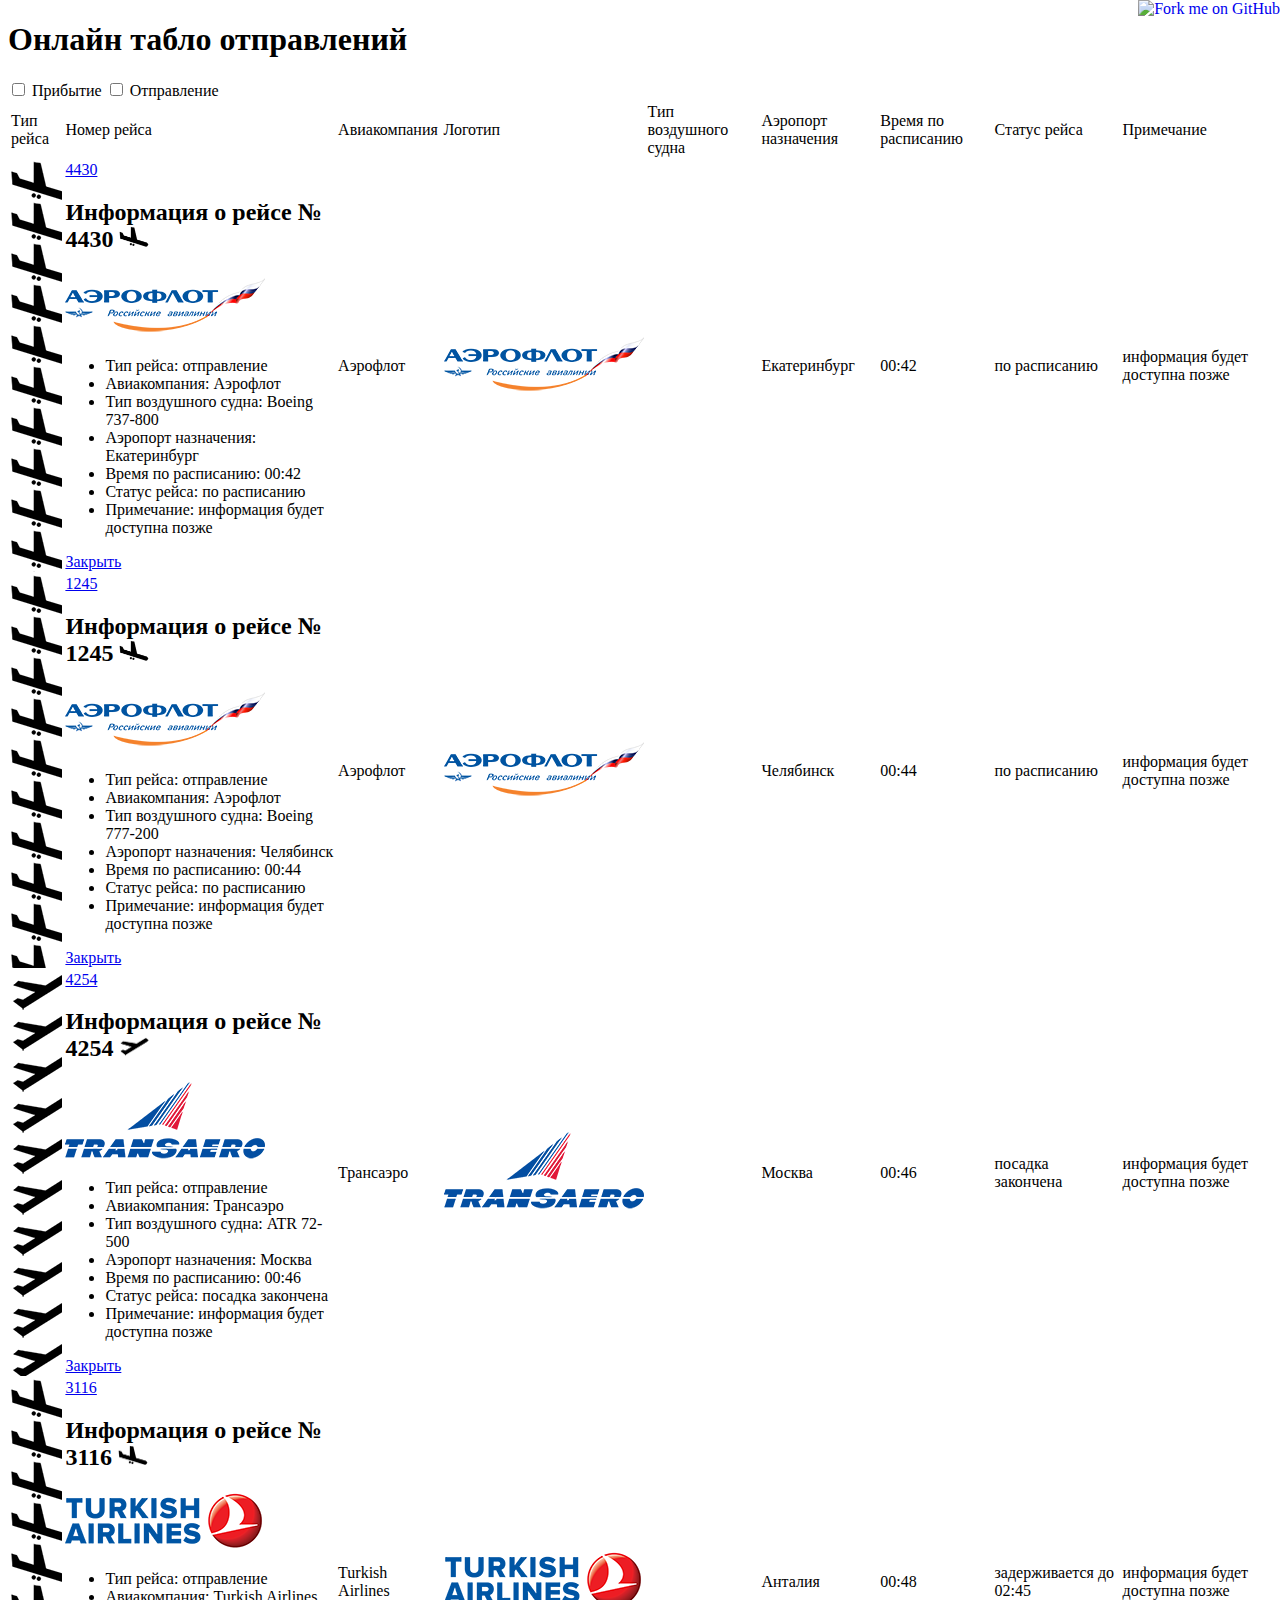
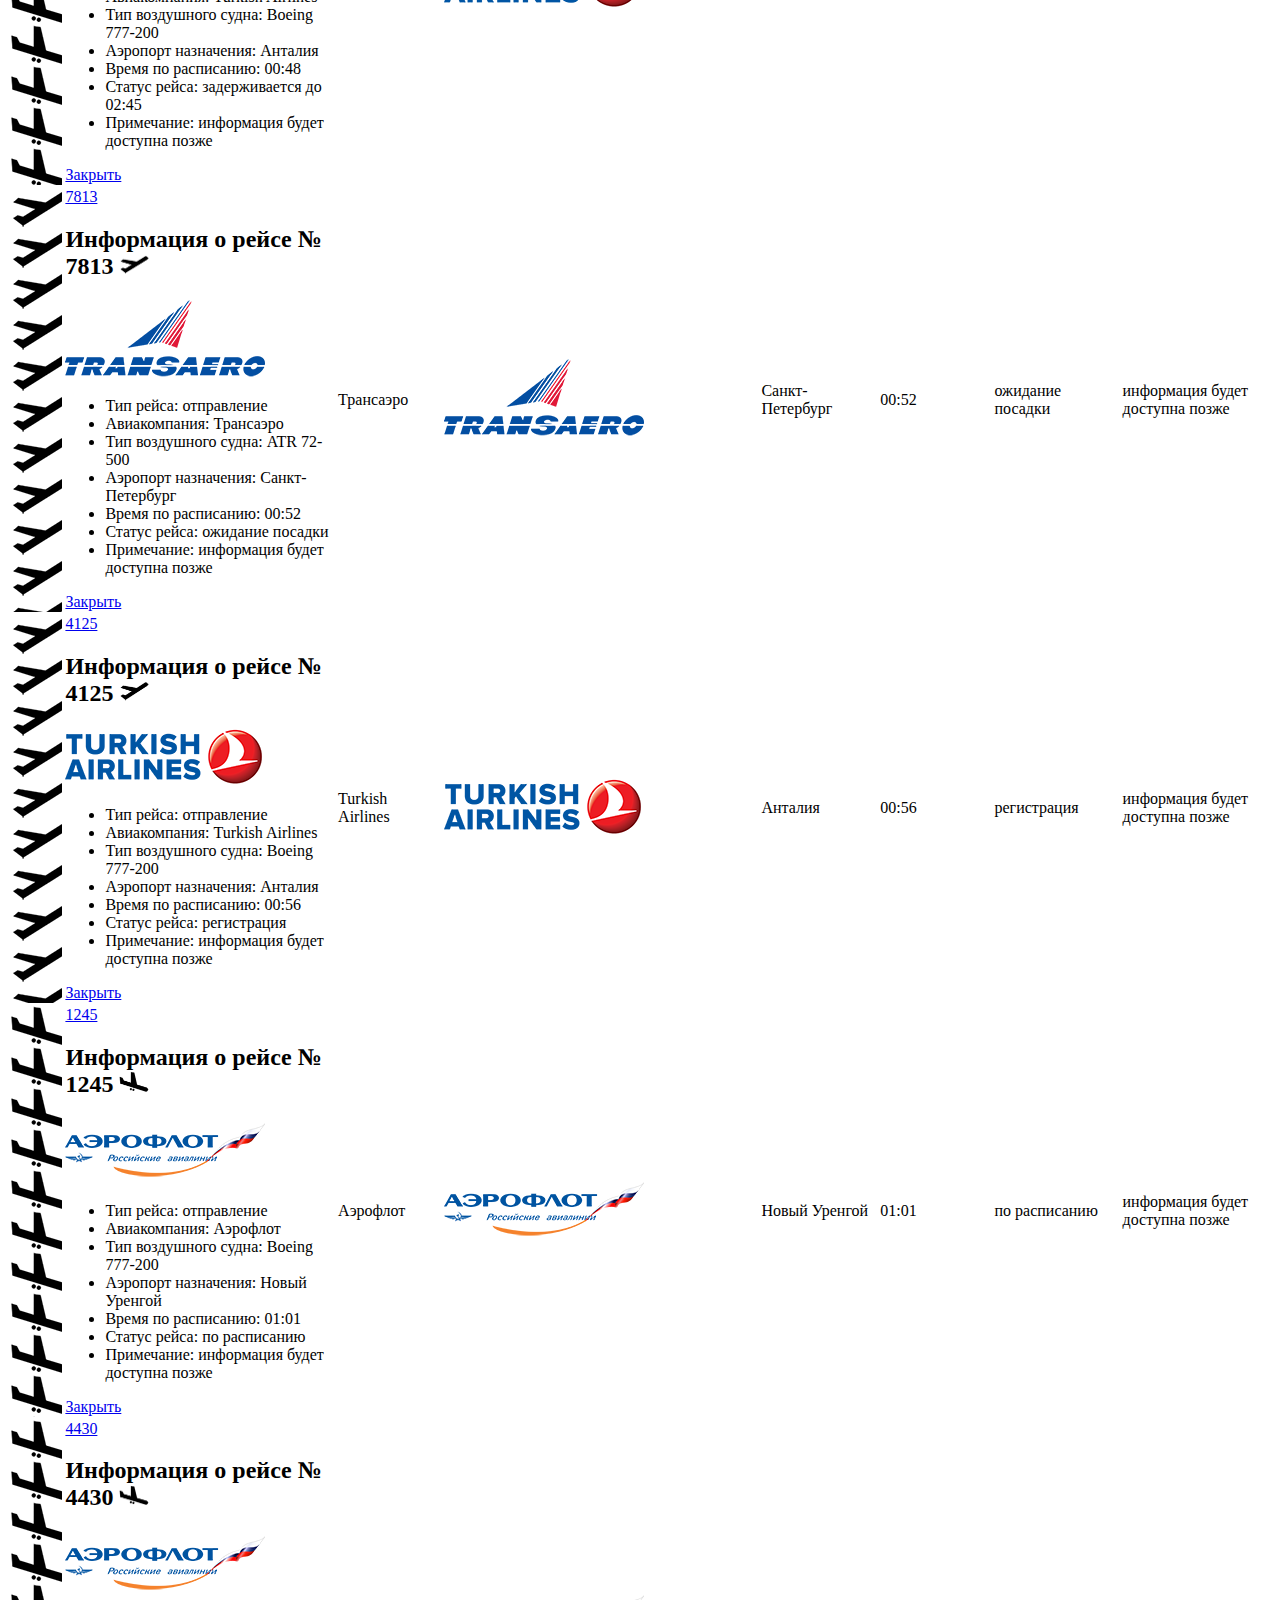
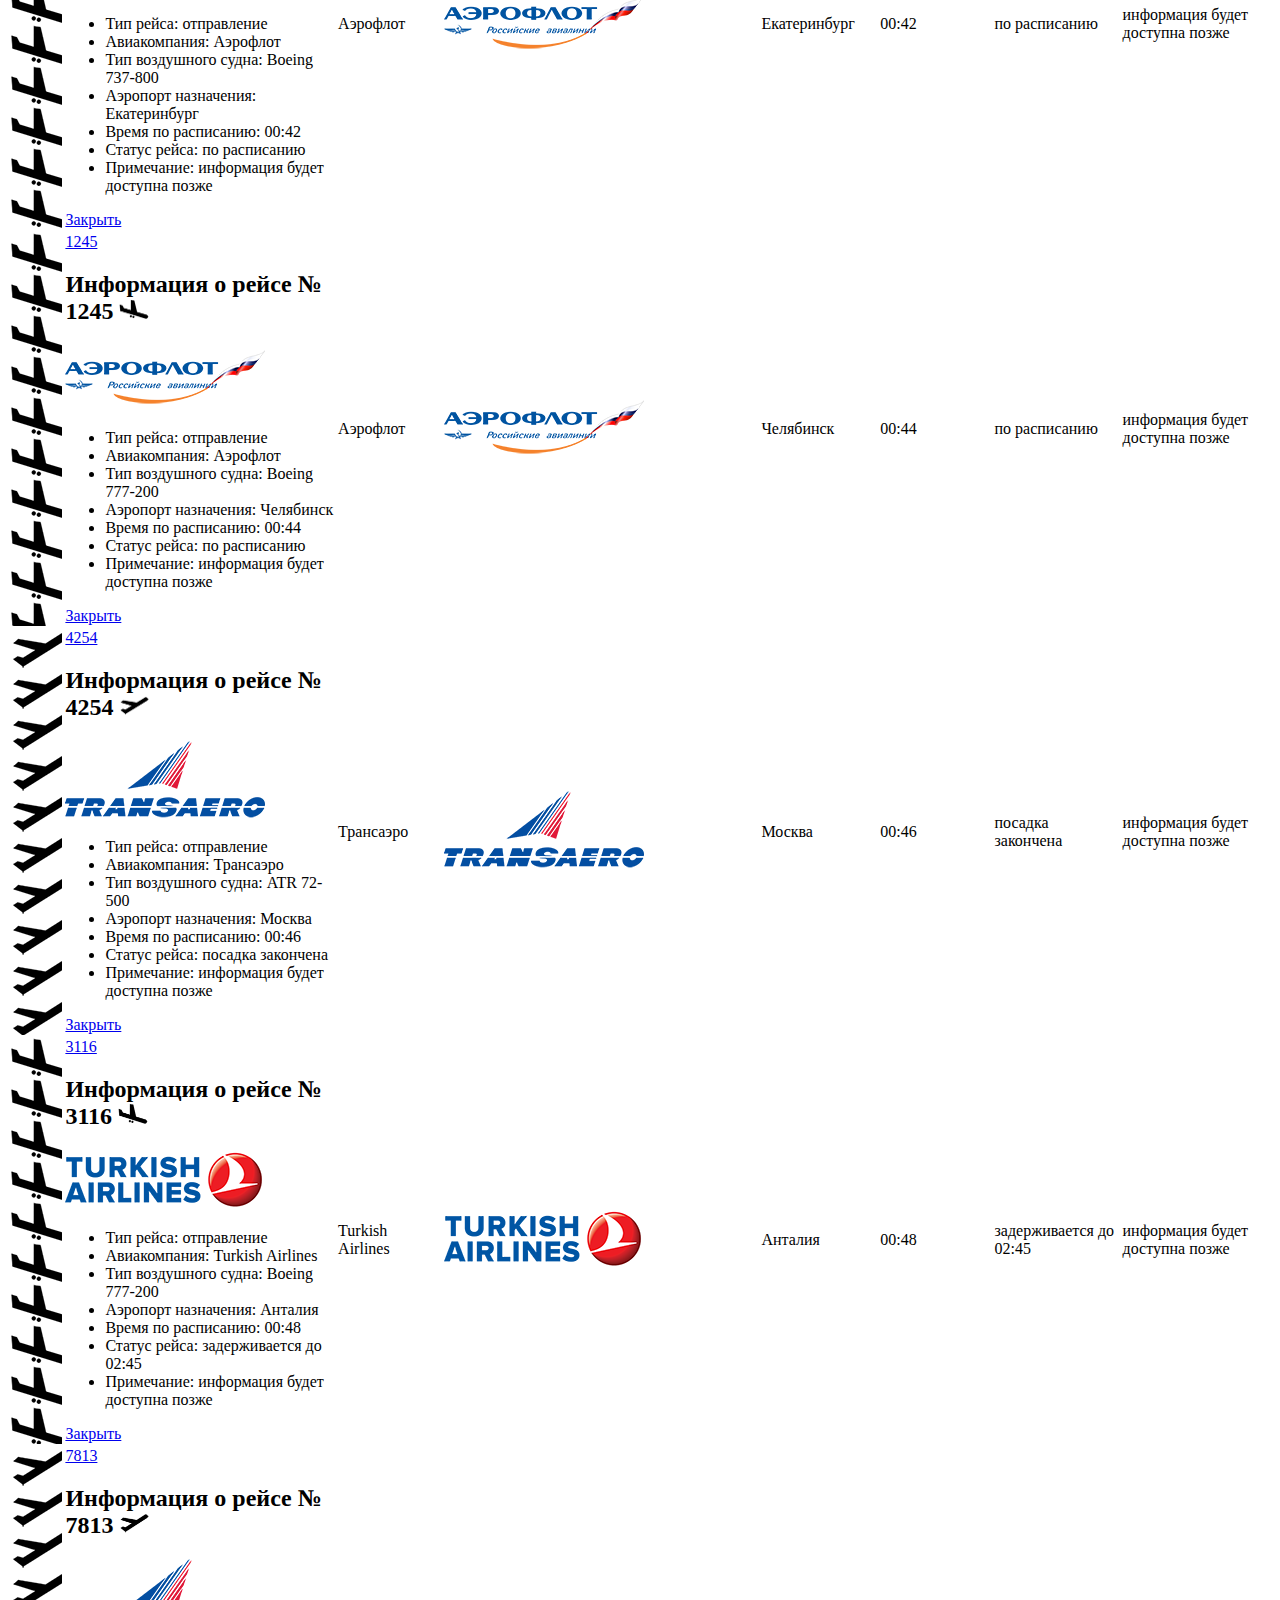
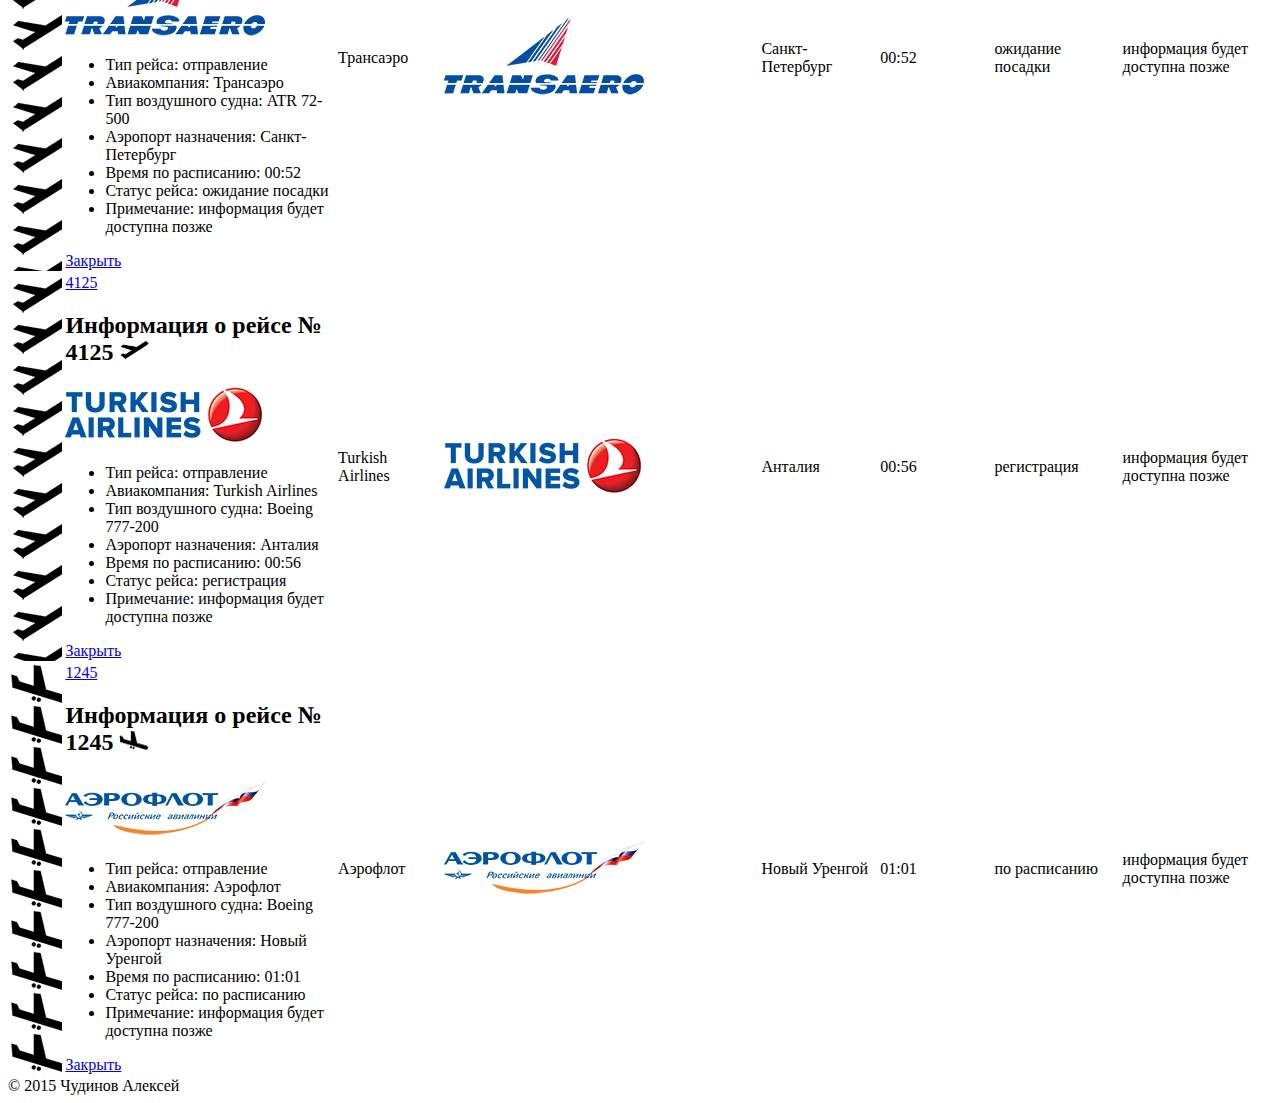
==== commit e2756d34: "task-1 popup styles" ====
--- a/task-1/index.html
+++ b/task-1/index.html
@@ -34,25 +34,24 @@
 
                 <div class="clearfix"></div>
 
-                <table>
-                    <thead>
-                        <tr>
-                            <td class="type">Тип рейса</td>
-                            <td class="number">Номер рейса</td>
-                            <td class="company">Авиакомпания</td>
-                            <td>Логотип</td>
-                            <td>Тип воздушного судна</td>
-                            <td>Аэропорт назначения</td>
-                            <td class="time">Время по расписанию</td>
-                            <td>Статус рейса</td>
-                            <td>Примечание</td>
-                        </tr>
-                    </thead>
-
-                    <tbody>
-
-                    </tbody>
-                </table>
+                <div class="table-wrapper">
+                    <table>
+                        <thead>
+                            <tr>
+                                <td class="type">Тип рейса</td>
+                                <td class="number">Номер рейса</td>
+                                <td class="company">Авиакомпания</td>
+                                <td>Логотип</td>
+                                <td>Тип воздушного судна</td>
+                                <td>Аэропорт назначения</td>
+                                <td class="time">Время по расписанию</td>
+                                <td>Статус рейса</td>
+                                <td>Примечание</td>
+                            </tr>
+                        </thead>
+                        <tbody></tbody>
+                    </table>
+                </div>
             </div>
         </div>
 
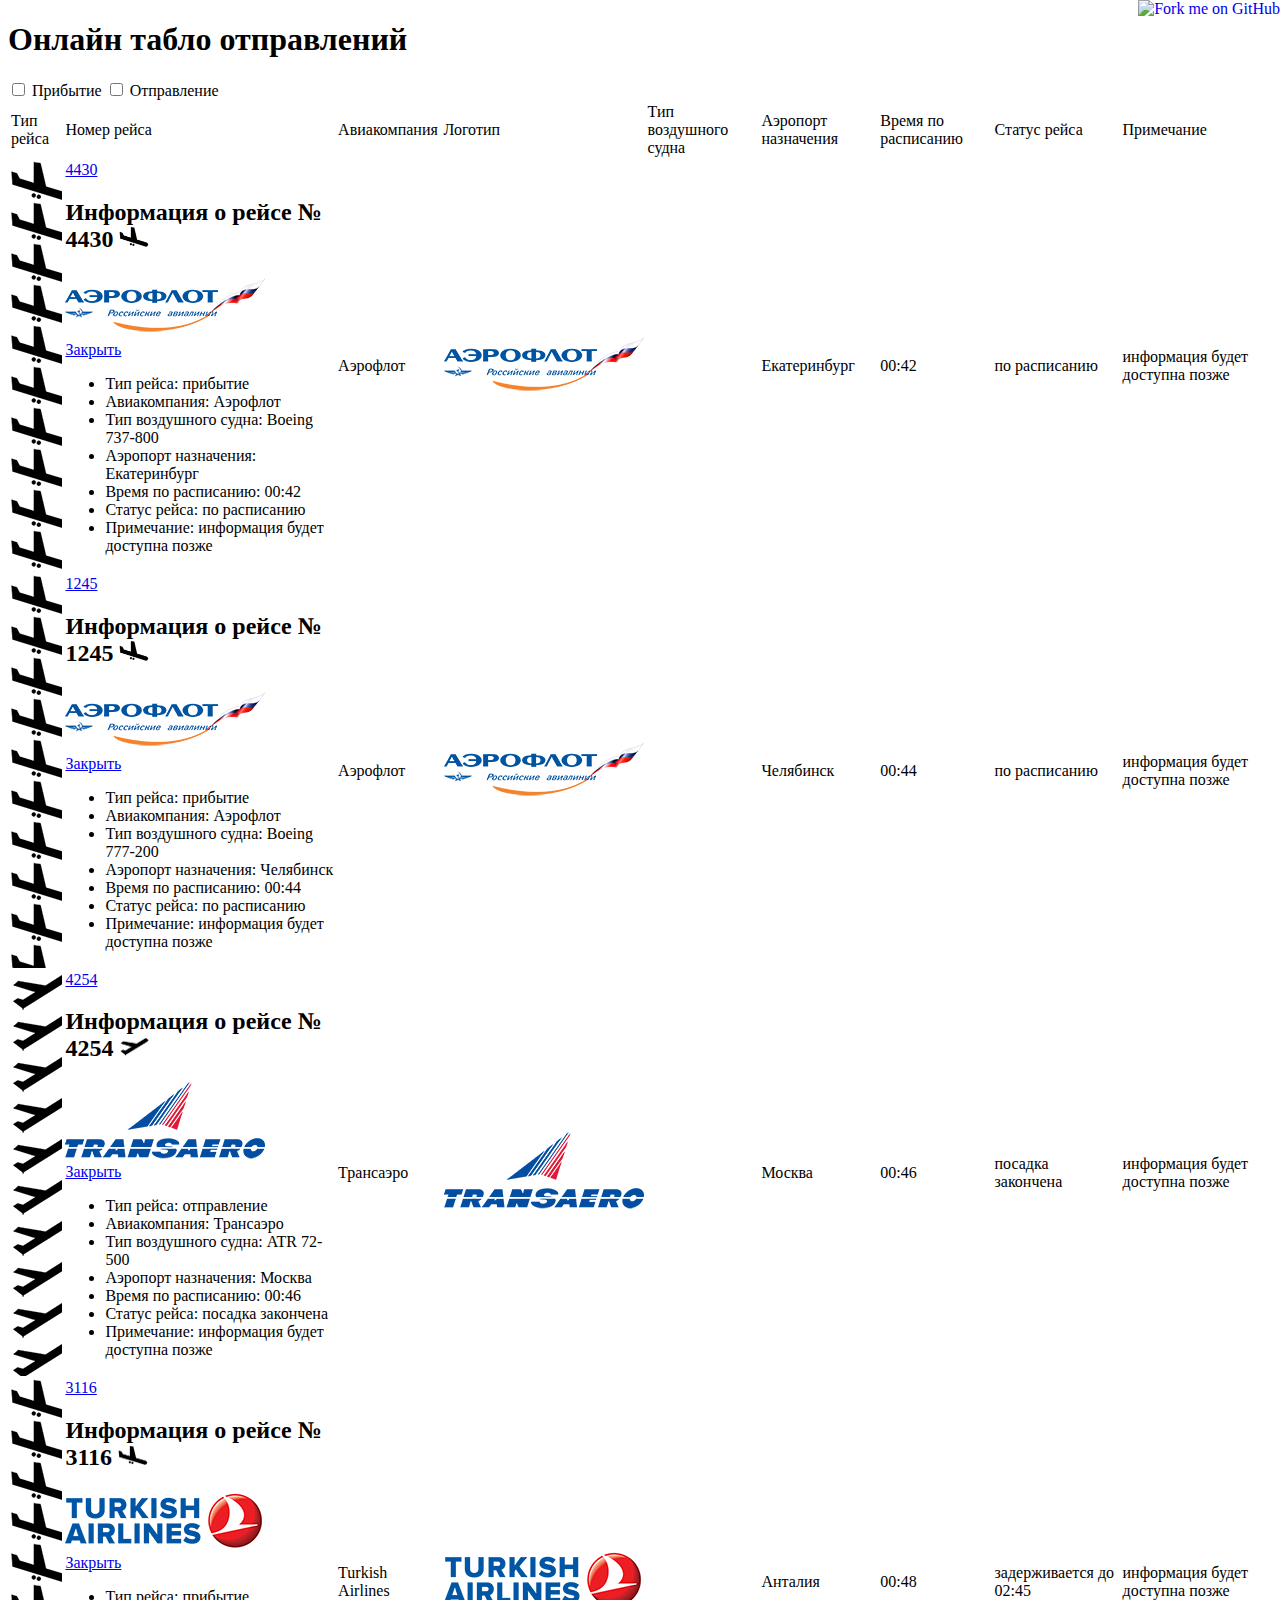
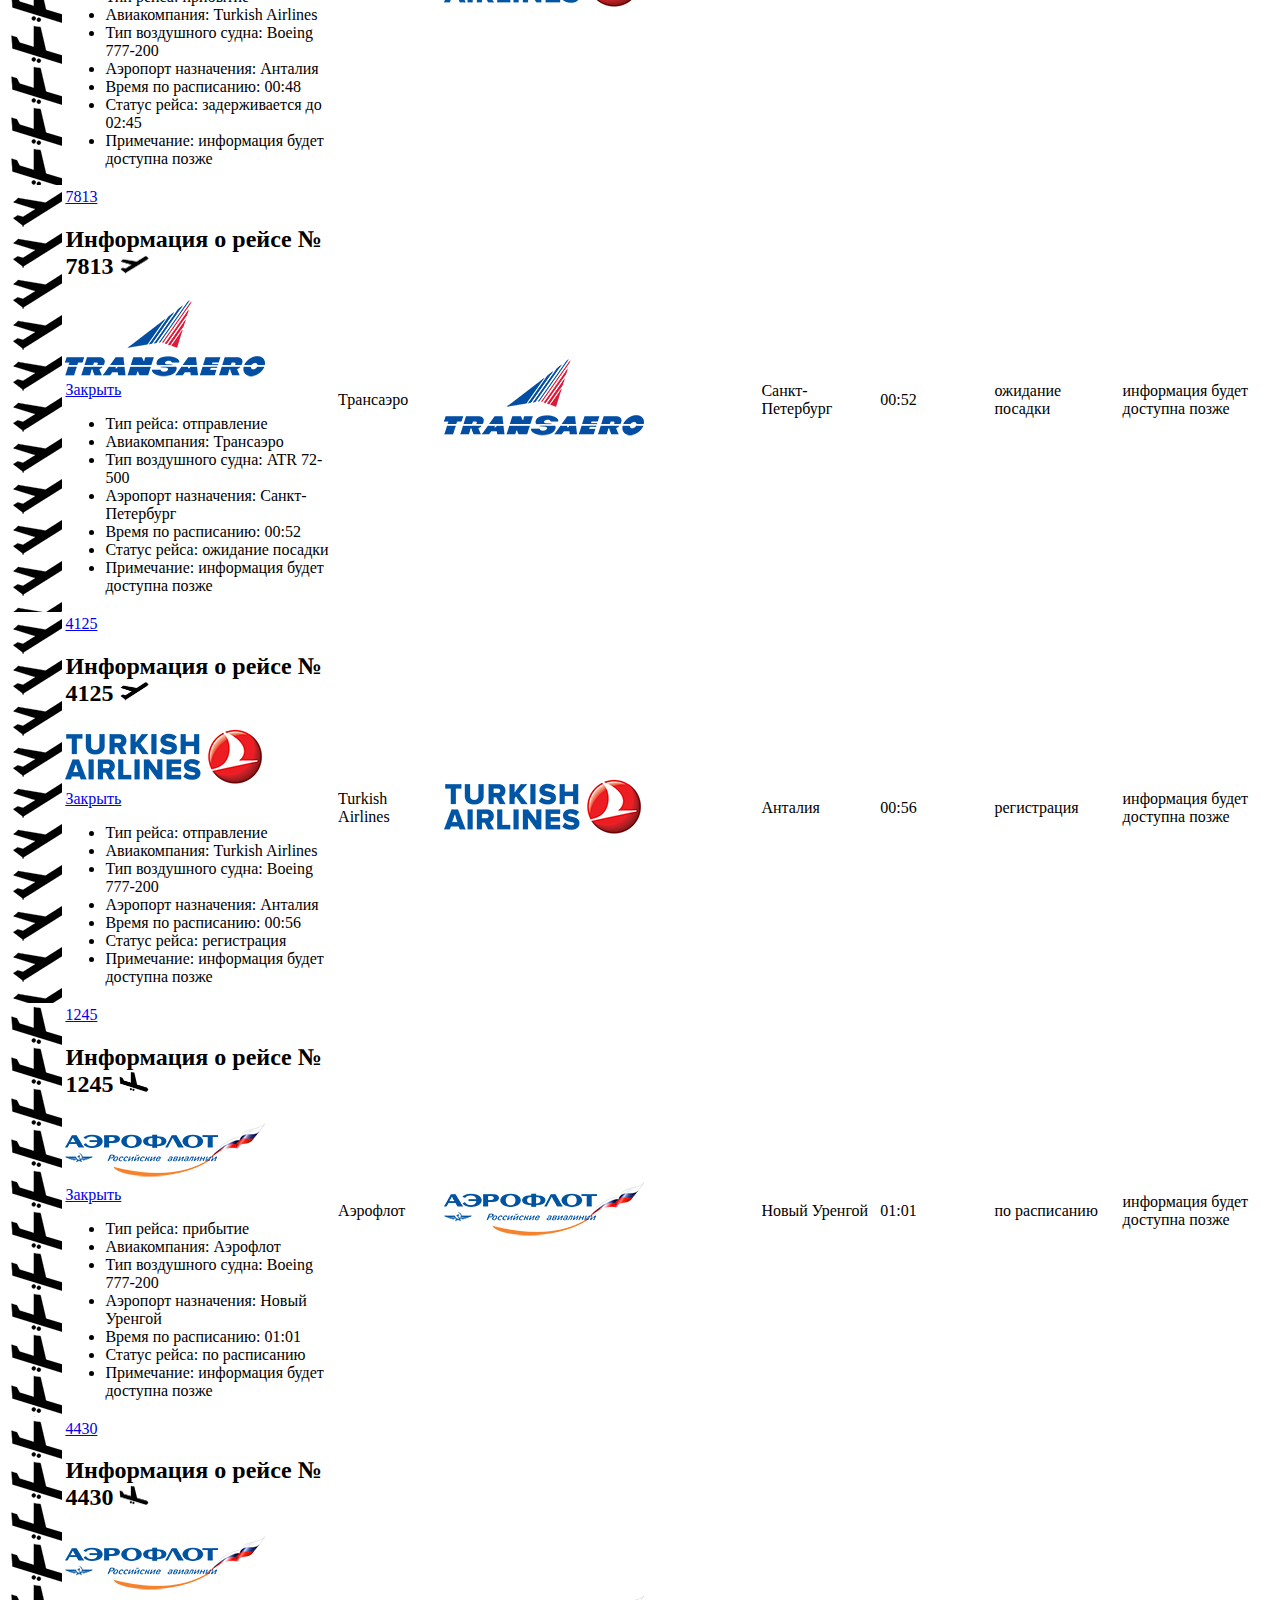
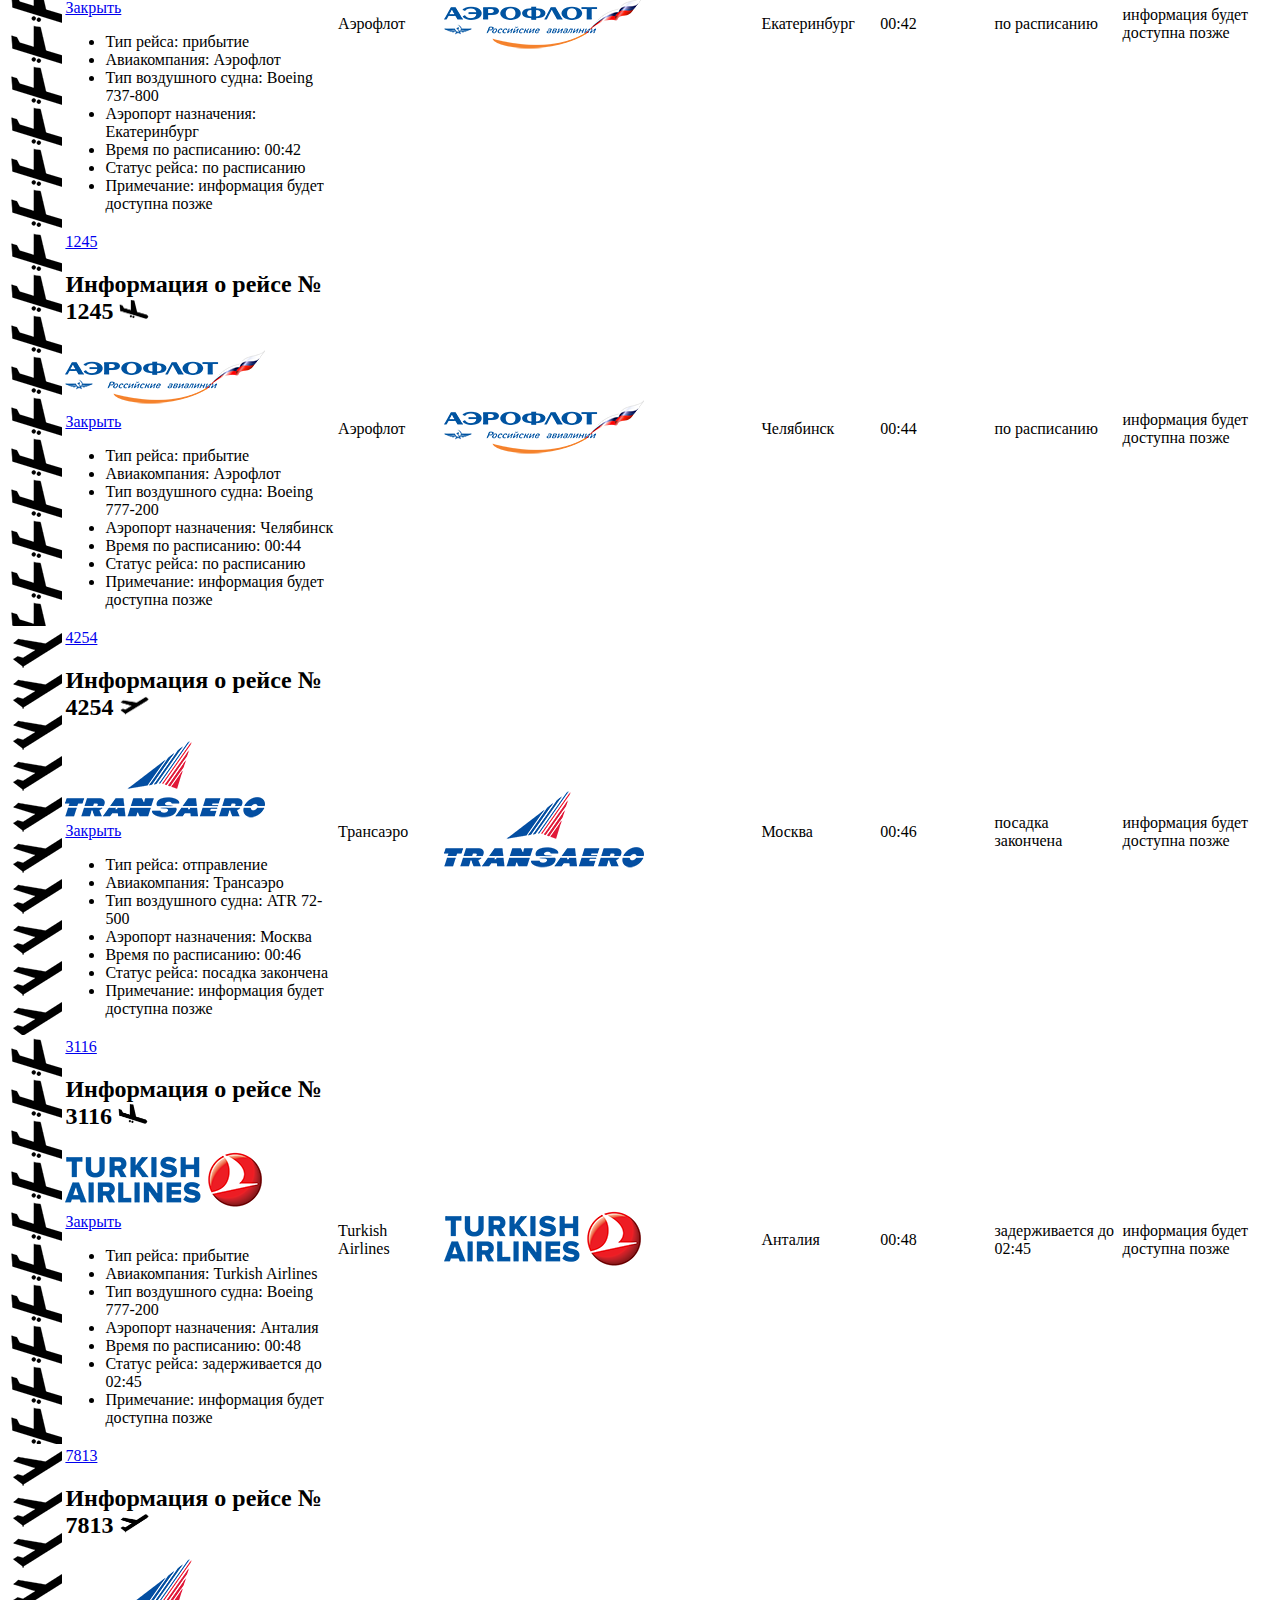
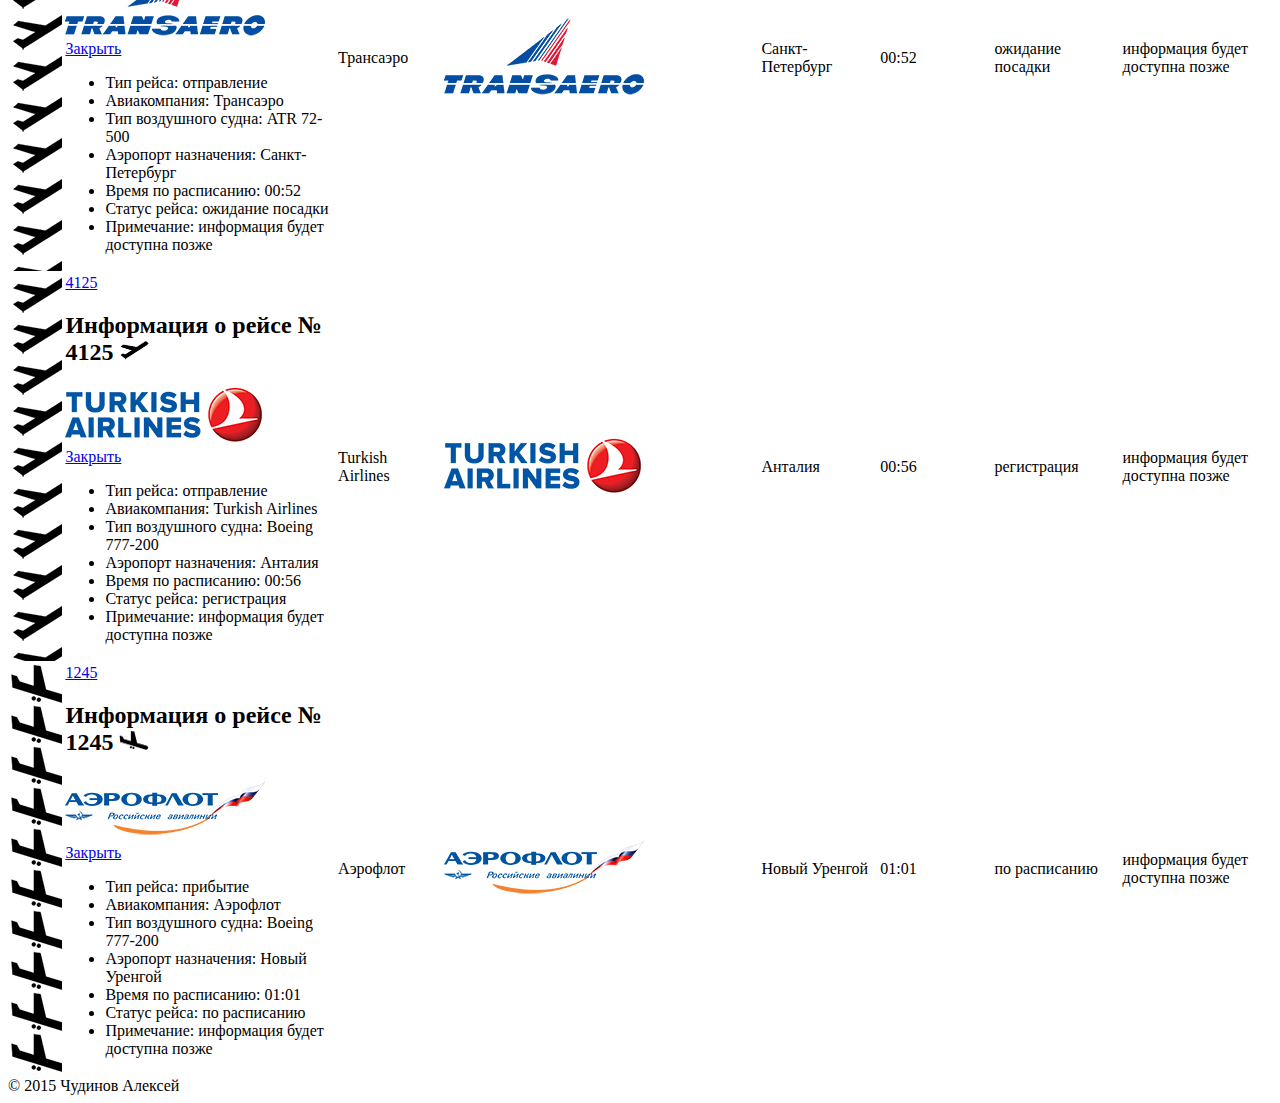
==== commit b2be5dd4: "task-1 some fixes" ====
--- a/task-1/index.html
+++ b/task-1/index.html
@@ -34,24 +34,22 @@
 
                 <div class="clearfix"></div>
 
-                <div class="table-wrapper">
-                    <table>
-                        <thead>
-                            <tr>
-                                <td class="type">Тип рейса</td>
-                                <td class="number">Номер рейса</td>
-                                <td class="company">Авиакомпания</td>
-                                <td>Логотип</td>
-                                <td>Тип воздушного судна</td>
-                                <td>Аэропорт назначения</td>
-                                <td class="time">Время по расписанию</td>
-                                <td>Статус рейса</td>
-                                <td>Примечание</td>
-                            </tr>
-                        </thead>
-                        <tbody></tbody>
-                    </table>
-                </div>
+                <table>
+                    <thead>
+                        <tr>
+                            <td class="type">Тип рейса</td>
+                            <td class="number">Номер рейса</td>
+                            <td class="company">Авиакомпания</td>
+                            <td>Логотип</td>
+                            <td>Тип воздушного судна</td>
+                            <td>Аэропорт назначения</td>
+                            <td class="time">Время по расписанию</td>
+                            <td>Статус рейса</td>
+                            <td>Примечание</td>
+                        </tr>
+                    </thead>
+                    <tbody></tbody>
+                </table>
             </div>
         </div>
 
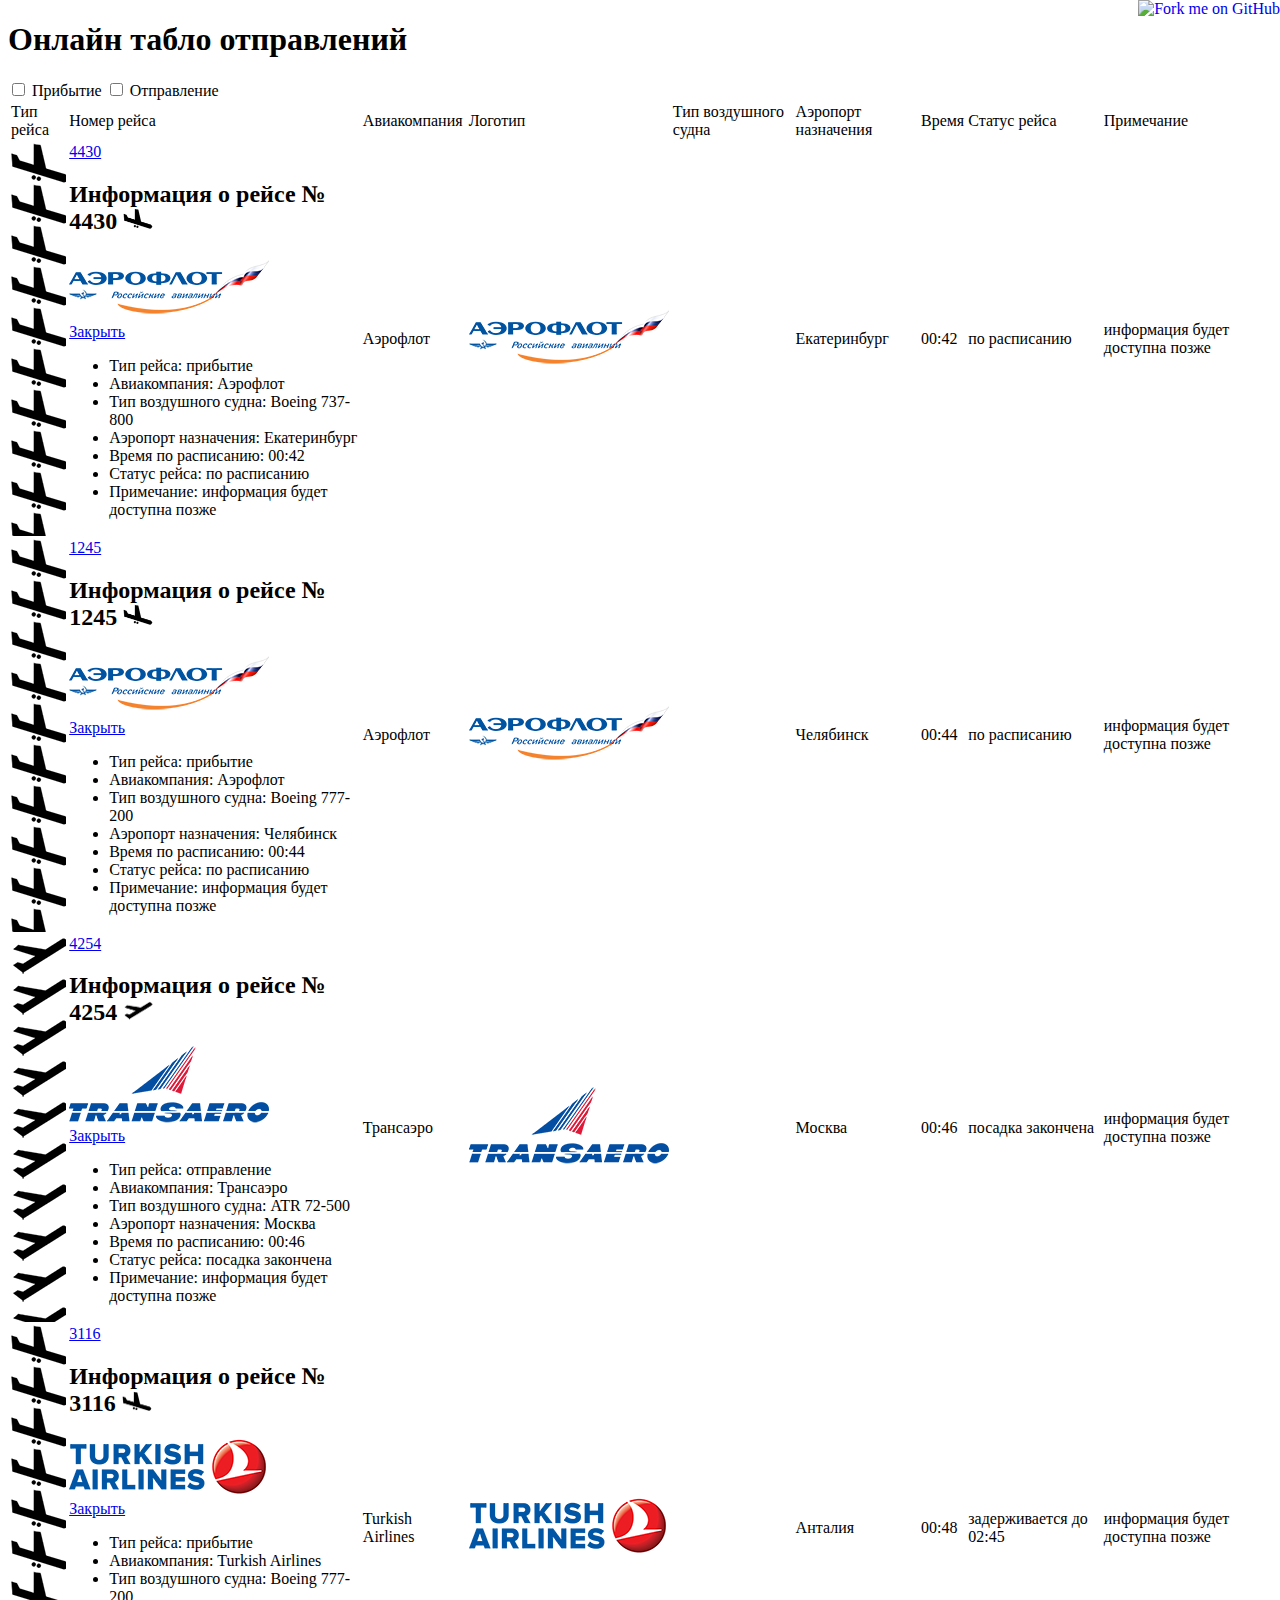
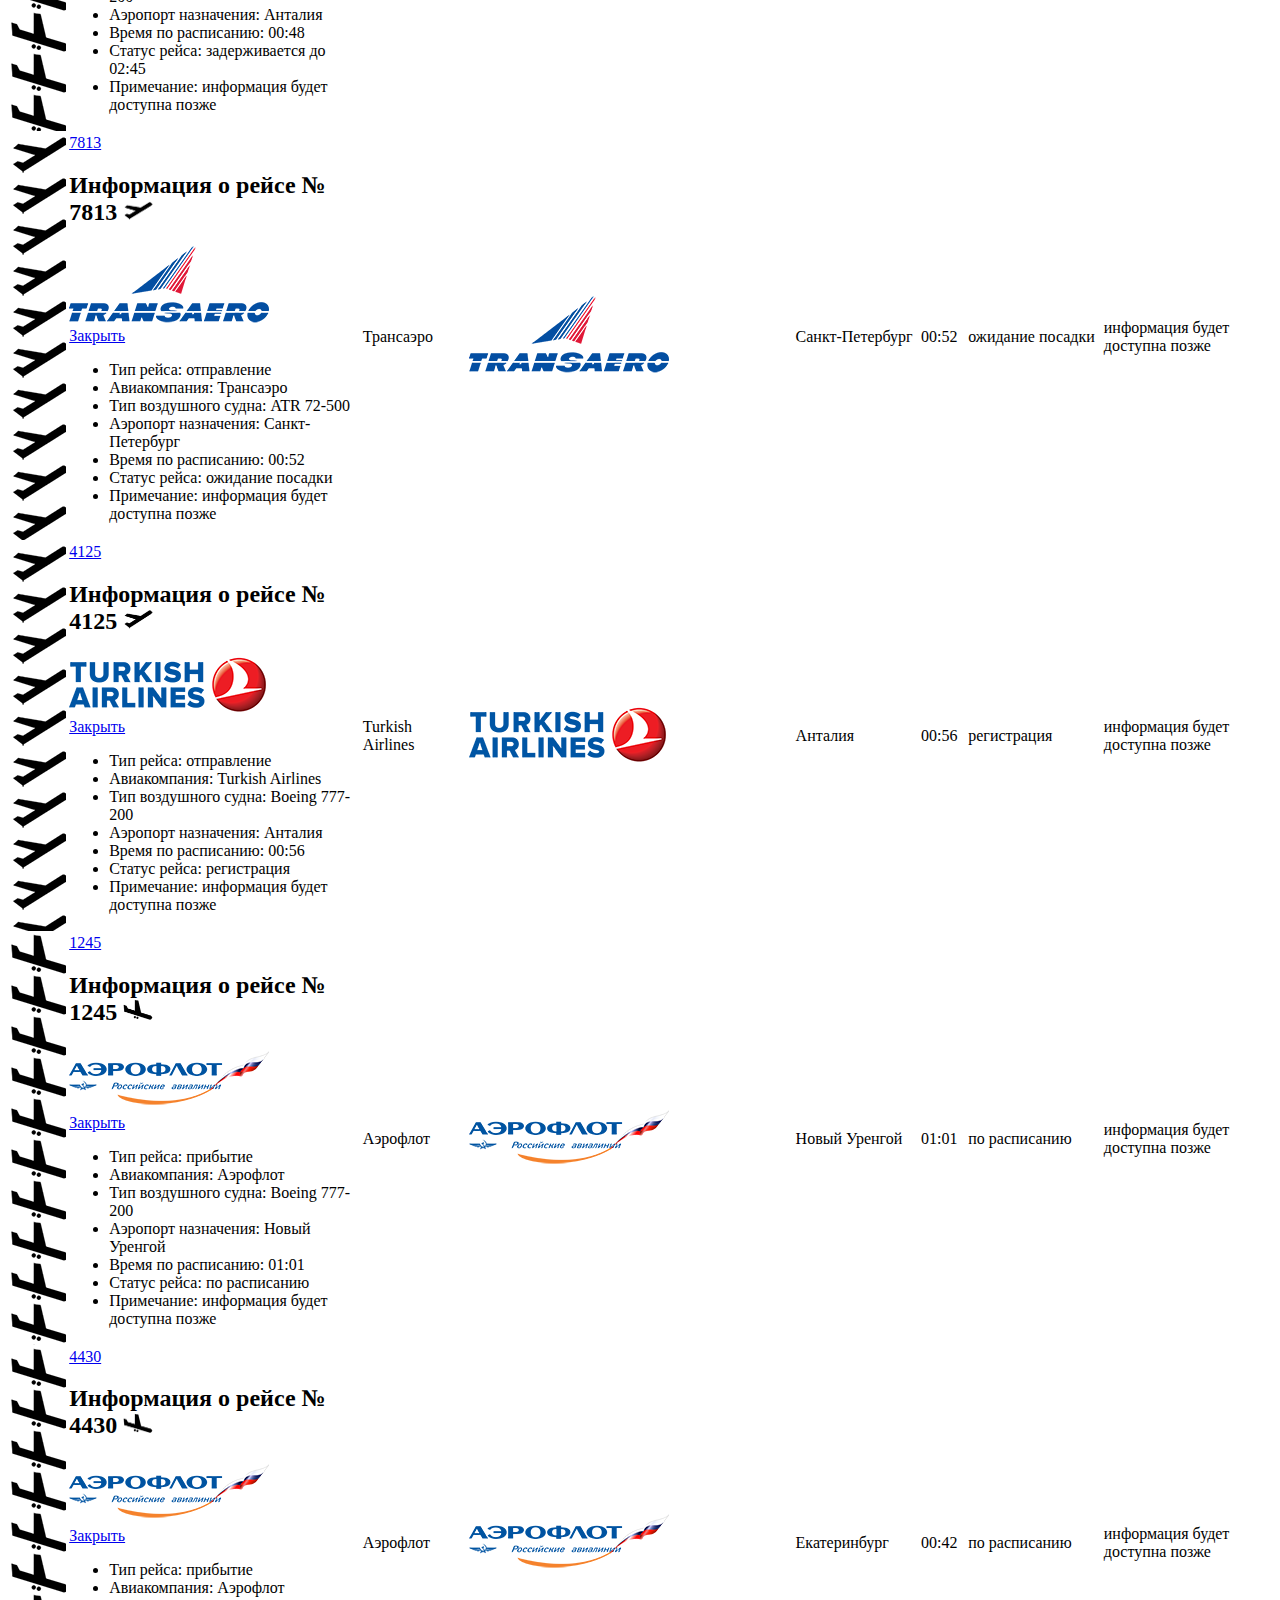
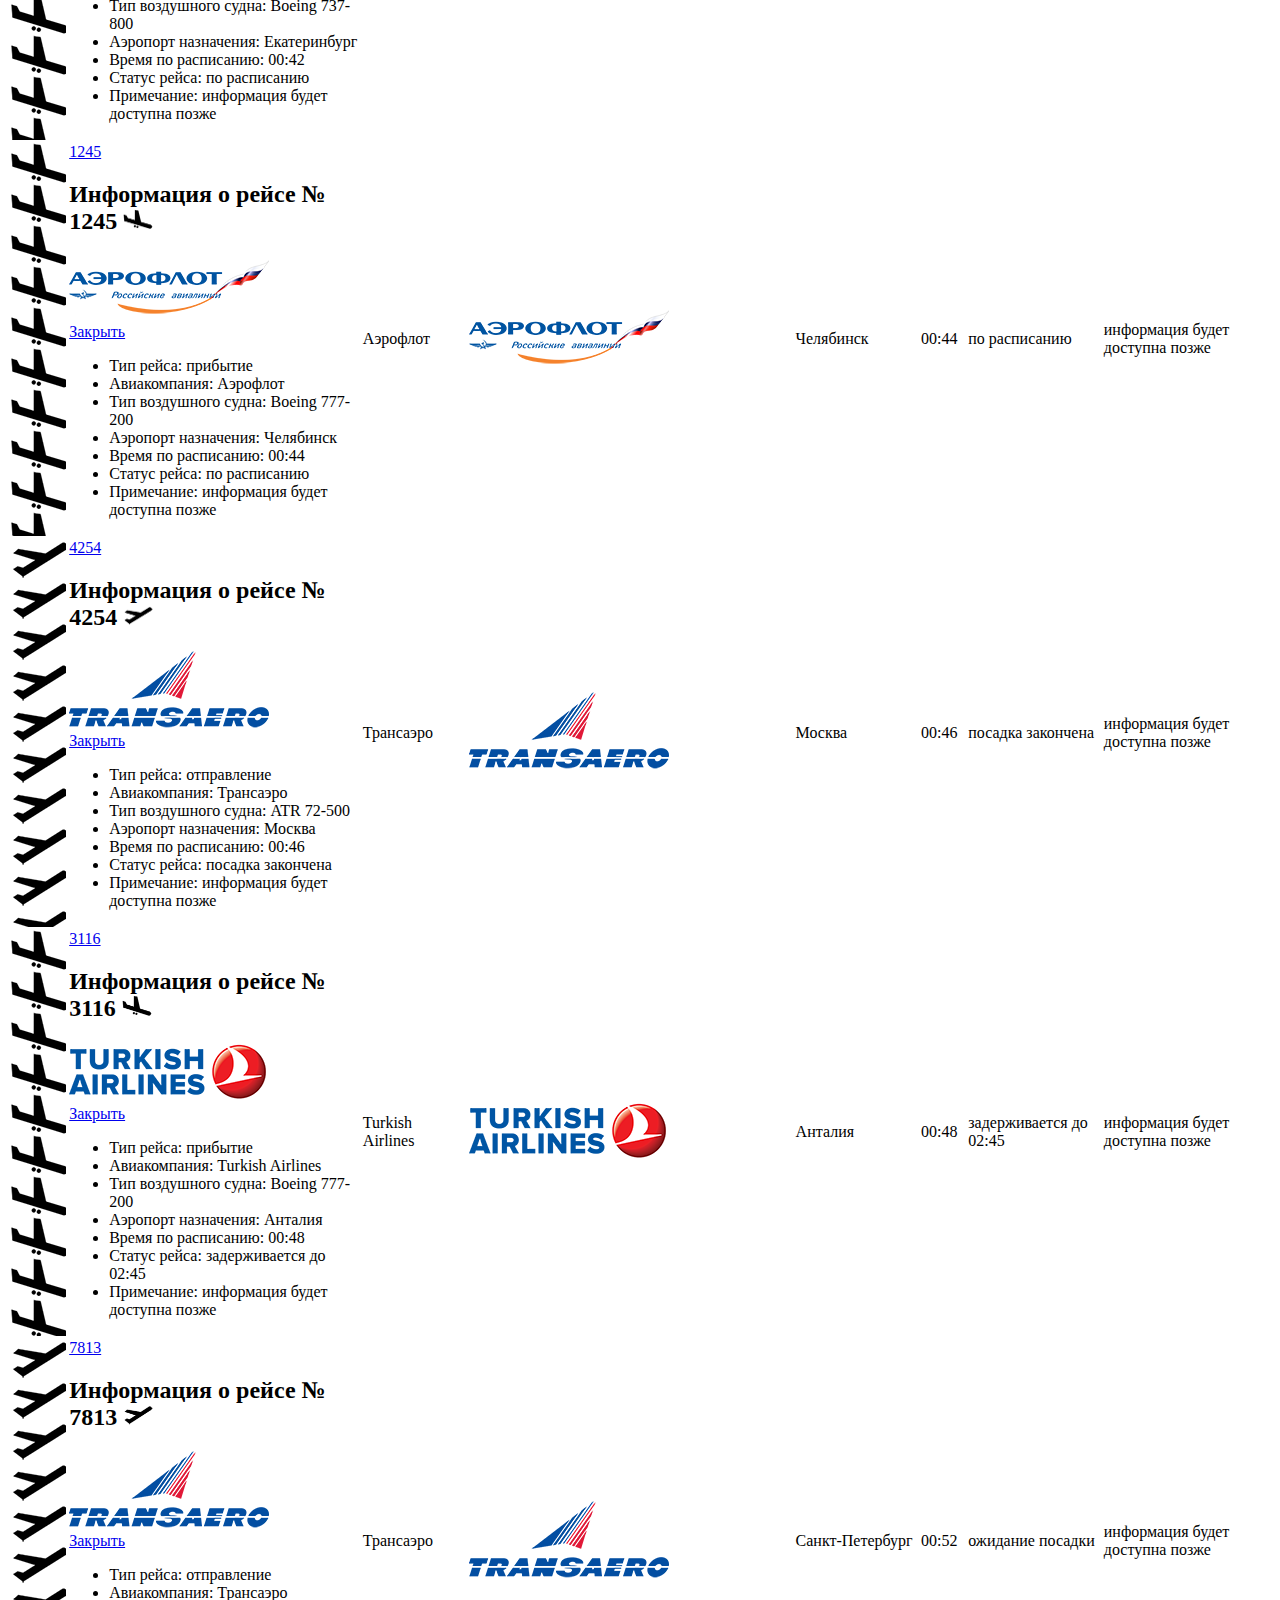
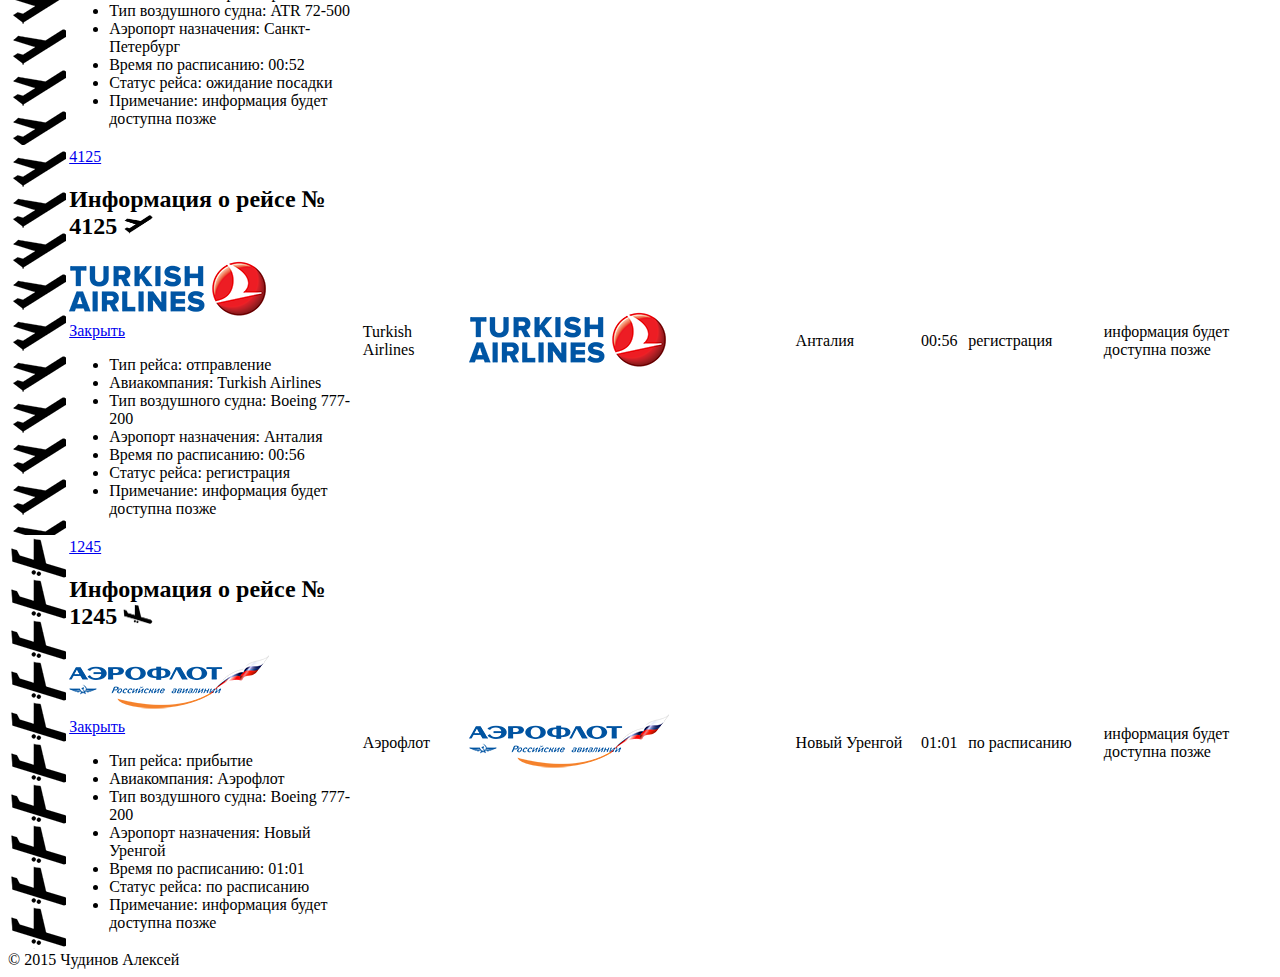
==== commit d1649659: "task-1 responsive fixes" ====
--- a/task-1/index.html
+++ b/task-1/index.html
@@ -4,8 +4,7 @@
         <meta charset="utf-8">
         <meta http-equiv="x-ua-compatible" content="ie=edge">
         <title>Школа разработки интерфейсов</title>
-        <meta name="description" content="">
-        <meta name="viewport" content="width=device-width, initial-scale=1">
+        <meta name="viewport" content="width=480, maximum-scale=1" />
 
         <link rel="stylesheet" href="main.css">
         <script src="vendor/jquery-1.11.3.min.js"></script>
@@ -26,26 +25,26 @@
             </div>
 
             <div class="main">
-                <input type="checkbox" name="type" class="input-arrival" id="arrival" />
-                <label for="arrival" class="btn label-arrival">Прибытие</label>
+                <input type="checkbox" name="type" class="main__input--arrival" id="arrival" />
+                <label for="arrival" class="btn main__label--arrival">Прибытие</label>
 
-                <input type="checkbox" name="type" class="input-departure" id="departure" />
-                <label for="departure" class="btn label-departure">Отправление</label>
+                <input type="checkbox" name="type" class="main__input--departure" id="departure" />
+                <label for="departure" class="btn main__label--departure">Отправление</label>
 
                 <div class="clearfix"></div>
 
-                <table>
+                <table class="board">
                     <thead>
                         <tr>
-                            <td class="type">Тип рейса</td>
-                            <td class="number">Номер рейса</td>
-                            <td class="company">Авиакомпания</td>
-                            <td>Логотип</td>
-                            <td>Тип воздушного судна</td>
-                            <td>Аэропорт назначения</td>
-                            <td class="time">Время по расписанию</td>
-                            <td>Статус рейса</td>
-                            <td>Примечание</td>
+                            <td class="board__item--type">Тип рейса</td>
+                            <td class="board__item--number">Номер рейса</td>
+                            <td class="board__item--company">Авиакомпания</td>
+                            <td class="board__item--logo">Логотип</td>
+                            <td class="board__item--aircraft">Тип воздушного судна</td>
+                            <td class="board__item--destination">Аэропорт назначения</td>
+                            <td class="board__item--time">Время</td>
+                            <td class="board__item--status">Статус рейса</td>
+                            <td class="board__item--comment">Примечание</td>
                         </tr>
                     </thead>
                     <tbody></tbody>
